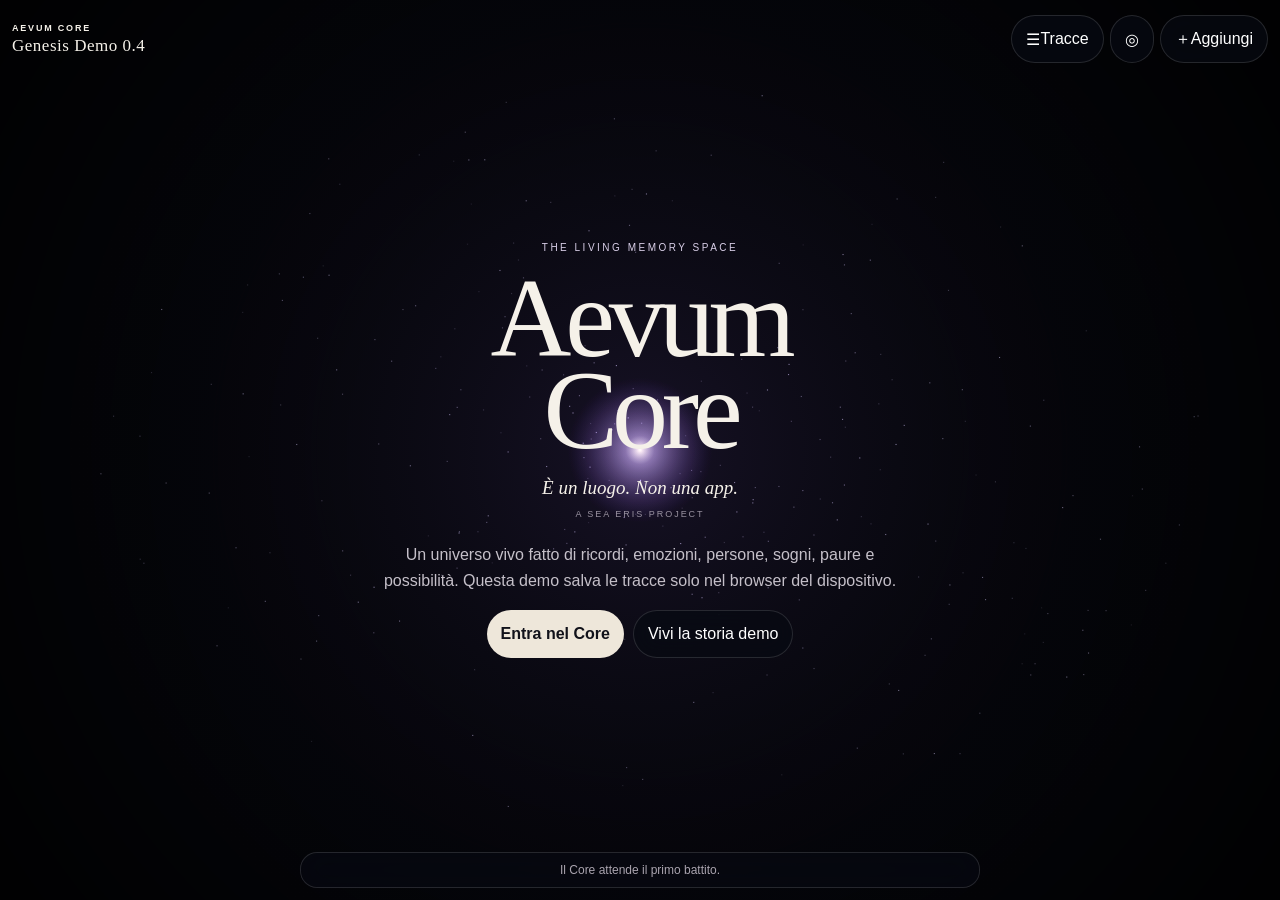
==== index.html @ e05c0231 "Publish Aevum Core Genesis 0.4 demo" ====
<!doctype html>
<html lang="it">
<head>
<meta charset="utf-8">
<meta name="viewport" content="width=device-width,initial-scale=1,viewport-fit=cover,user-scalable=no">
<meta name="theme-color" content="#05060b">
<meta name="apple-mobile-web-app-capable" content="yes">
<meta name="apple-mobile-web-app-status-bar-style" content="black-translucent">
<title>Aevum Core — Genesis Demo</title>
<style>
:root{--bg:#05060b;--panel:rgba(13,15,25,.94);--line:rgba(255,255,255,.13);--ink:#f5f1e9;--muted:#aaa4af;--ivory:#eee7da}*{box-sizing:border-box}html,body{margin:0;width:100%;height:100%;overflow:hidden;background:var(--bg);color:var(--ink);font-family:-apple-system,BlinkMacSystemFont,"Segoe UI",sans-serif}button,input,textarea,select{font:inherit}button{-webkit-tap-highlight-color:transparent;cursor:pointer}canvas{position:fixed;inset:0;width:100%;height:100%;touch-action:none}.shade{position:fixed;inset:0;pointer-events:none;background:radial-gradient(circle at 50% 50%,transparent 0 24%,rgba(0,0,0,.18) 58%,rgba(0,0,0,.8) 100%)}.top{position:fixed;z-index:8;left:0;right:0;top:0;padding:max(15px,env(safe-area-inset-top)) 12px 8px;display:flex;justify-content:space-between;align-items:center;gap:8px}.brand{font-size:9px;letter-spacing:.2em;text-transform:uppercase;font-weight:700}.brand b{display:block;margin-top:3px;font:17px Georgia,serif;letter-spacing:.03em;text-transform:none}.tools{display:flex;gap:6px}.pill{min-height:48px;border:1px solid var(--line);border-radius:999px;padding:0 14px;background:rgba(8,10,18,.72);color:#fff;display:inline-flex;align-items:center;justify-content:center;backdrop-filter:blur(14px)}.pill.primary{border:0;background:var(--ivory);color:#11121a;font-weight:750}.hero{position:fixed;inset:0;z-index:6;display:grid;place-items:center;transition:.55s}.hero.hide{opacity:0;visibility:hidden;transform:scale(1.04)}.hero>div{max-width:680px;padding:24px;text-align:center}.kicker{font-size:10px;letter-spacing:.25em;text-transform:uppercase;color:#d8cee7}h1{font:400 clamp(58px,15vw,112px)/.82 Georgia,serif;letter-spacing:-.055em;margin:20px 0}.motto{font:italic 19px Georgia,serif}.sea{margin:10px 0 23px;font-size:9px;letter-spacing:.22em;text-transform:uppercase;color:#9992a0}.hero p{max-width:520px;color:#c5c0c9;line-height:1.62}.row{display:flex;gap:9px;justify-content:center;flex-wrap:wrap}.hud{position:fixed;z-index:5;left:50%;bottom:max(12px,env(safe-area-inset-bottom));transform:translateX(-50%);width:min(680px,calc(100% - 22px));padding:10px 14px;border:1px solid var(--line);border-radius:17px;background:rgba(8,10,18,.67);backdrop-filter:blur(14px);color:var(--muted);font-size:12px;text-align:center}.panel{position:fixed;z-index:14;top:max(76px,calc(env(safe-area-inset-top) + 58px));bottom:max(70px,env(safe-area-inset-bottom));width:min(390px,calc(100% - 20px));padding:18px;border:1px solid var(--line);border-radius:24px;background:var(--panel);backdrop-filter:blur(20px);overflow:auto;transition:.3s}.left{left:10px;transform:translateX(calc(-100% - 22px))}.right{right:10px;transform:translateX(calc(100% + 22px))}.panel.open{transform:none}.head{display:flex;justify-content:space-between;align-items:flex-start;gap:10px}.head h2,.panel h2{font:400 31px Georgia,serif;margin:5px 0 15px}.close{border:0;background:none;color:#fff;font-size:28px;min-width:44px;min-height:44px}.filters{display:flex;gap:7px;overflow:auto;padding:3px 0 12px}.chip{white-space:nowrap;border:1px solid var(--line);border-radius:999px;background:#090b12;color:#bbb5c0;padding:9px 12px}.chip.on{background:var(--ivory);color:#11121a}.list{display:grid;gap:8px}.trace{width:100%;display:grid;grid-template-columns:12px 1fr auto;align-items:center;gap:10px;border:1px solid var(--line);border-radius:16px;padding:12px;background:rgba(5,7,13,.55);color:#fff;text-align:left}.trace i{width:10px;height:10px;border-radius:50%;box-shadow:0 0 14px currentColor}.trace strong{display:block}.trace small{color:#938d99}.empty{padding:20px;text-align:center;color:#918b96;border:1px dashed var(--line);border-radius:16px}.meta{display:grid;grid-template-columns:1fr 1fr;gap:8px}.meta div{border:1px solid var(--line);border-radius:14px;padding:12px}.meta small{display:block;color:#8f8994;margin-bottom:4px}.panel p{color:#bbb5c0;line-height:1.6}.stack{display:grid;gap:8px;margin-top:14px}.two{grid-template-columns:1fr 1fr}.danger{color:#ff9aaa;border-color:rgba(255,100,120,.4)}.modal{position:fixed;inset:0;z-index:22;display:grid;place-items:center;padding:12px;background:rgba(0,0,0,.68);backdrop-filter:blur(8px);opacity:0;visibility:hidden;transition:.2s}.modal.open{opacity:1;visibility:visible}.card{width:min(620px,100%);max-height:92svh;overflow:auto;padding:22px;border:1px solid var(--line);border-radius:25px;background:#11131c}.card h2{font:400 34px Georgia,serif;margin:5px 0 17px}.card label{display:block;color:#aaa4af;font-size:12px;margin:13px 0 6px}.card input,.card textarea,.card select{width:100%;border:1px solid var(--line);border-radius:14px;background:#090b12;color:#fff;padding:14px}.card textarea{min-height:110px;resize:vertical}.formgrid{display:grid;grid-template-columns:1fr 1fr;gap:10px}.notice{font-size:11px;color:#8f8994;line-height:1.5;margin-top:12px}.toast{position:fixed;z-index:30;left:50%;bottom:80px;transform:translate(-50%,20px);opacity:0;background:var(--ivory);color:#11121a;border-radius:999px;padding:10px 14px;font-size:12px;transition:.2s;white-space:nowrap}.toast.show{opacity:1;transform:translate(-50%,0)}@media(max-width:700px){.brand b{font-size:15px}.tools .word{display:none}.pill{padding:0 12px}.formgrid{grid-template-columns:1fr}.hero p{font-size:14px}.two{grid-template-columns:1fr 1fr}}
</style>
</head>
<body>
<canvas id="core"></canvas><div class="shade"></div>
<header class="top"><div class="brand">Aevum Core<b>Genesis Demo 0.4</b></div><div class="tools"><button class="pill" id="archiveBtn">☰ <span class="word">Tracce</span></button><button class="pill" id="centerBtn">◎</button><button class="pill" id="addBtn">＋ <span class="word">Aggiungi</span></button></div></header>
<section class="hero" id="hero"><div><div class="kicker">The Living Memory Space</div><h1>Aevum<br>Core</h1><div class="motto">È un luogo. Non una app.</div><div class="sea">A Sea Eris Project</div><p>Un universo vivo fatto di ricordi, emozioni, persone, sogni, paure e possibilità. Questa demo salva le tracce solo nel browser del dispositivo.</p><div class="row"><button class="pill primary" id="enterBtn">Entra nel Core</button><button class="pill" id="demoBtn">Vivi la storia demo</button></div></div></section>
<aside class="panel left" id="archive"><div class="head"><div><div class="kicker">Archivio vivo</div><h2>Le tue tracce</h2></div><button class="close" data-close="archive">×</button></div><div class="filters" id="filters"></div><div class="list" id="list"></div><div class="stack two"><button class="pill" id="exportBtn">Esporta</button><button class="pill" id="importBtn">Importa</button></div><input type="file" id="file" accept="application/json,.json" hidden></aside>
<aside class="panel right" id="detail"><div class="head"><div><div class="kicker" id="dType"></div><h2 id="dTitle"></h2></div><button class="close" data-close="detail">×</button></div><p id="dText"></p><div class="meta"><div><small>Emozione</small><b id="dEmotion"></b></div><div><small>Intensità</small><b id="dIntensity"></b></div><div><small>Significato</small><b id="dMeaning"></b></div><div><small>Data</small><b id="dDate"></b></div></div><div class="stack two"><button class="pill" id="focusBtn">Metti a fuoco</button><button class="pill" id="editBtn">Modifica</button></div><button class="pill danger" id="deleteBtn" style="width:100%;margin-top:8px">Elimina traccia</button></aside>
<div class="hud" id="status">Il Core attende il primo battito.</div>
<div class="modal" id="modal"><div class="card"><div class="kicker">Traccia nel Core</div><h2 id="formTitle">Aggiungi vita</h2><input type="hidden" id="editId"><label>Titolo</label><input id="title" placeholder="Es. La finale persa"><label>Racconto breve</label><textarea id="text" placeholder="Cosa è successo? Cosa ti ha lasciato?"></textarea><div class="formgrid"><div><label>Tipo</label><select id="type"><option>Ricordo</option><option>Sfida</option><option>Sogno</option><option>Paura</option><option>Persona</option><option>Obiettivo</option></select></div><div><label>Emozione</label><select id="emotion"><option>Gioia</option><option>Nostalgia</option><option>Paura</option><option>Rabbia</option><option>Tristezza</option><option>Speranza</option><option>Orgoglio</option><option>Serenità</option></select></div><div><label>Intensità</label><input id="intensity" type="range" min="1" max="10" value="7"></div><div><label>Significato</label><select id="meaning"><option>Mi ha formato</option><option>Mi ha ferito</option><option>Mi ha insegnato</option><option>Mi chiama ancora</option><option>Mi ha cambiato</option></select></div></div><div class="row" style="justify-content:flex-end;margin-top:18px"><button class="pill" id="cancelBtn">Annulla</button><button class="pill primary" id="saveBtn">Salva nel Core</button></div><div class="notice">Demo pubblica: non inserire informazioni sensibili. Le tracce restano comunque nel localStorage di questo browser.</div></div></div><div class="toast" id="toast"></div>
<script>
const $=id=>document.getElementById(id),canvas=$('core'),ctx=canvas.getContext('2d'),KEY='aevum-core-public-demo-04';
const colors={Ricordo:'#ffd36e',Sfida:'#ff8f70',Sogno:'#9b8cff',Paura:'#ff5d78',Persona:'#69c8ff',Obiettivo:'#63d6b3'};
let nodes=[],selected=null,filter='Tutte',W=0,H=0,dpr=1,t=0,zoom=1,targetZoom=1,panX=0,panY=0,targetX=0,targetY=0,drag=false,lx=0,ly=0,downX=0,downY=0,focus=null;
function load(){try{nodes=JSON.parse(localStorage.getItem(KEY)||'[]')}catch{nodes=[]}}function save(){localStorage.setItem(KEY,JSON.stringify(nodes))}load();
function resize(){dpr=Math.min(devicePixelRatio||1,2);W=innerWidth;H=innerHeight;canvas.width=W*dpr;canvas.height=H*dpr;ctx.setTransform(dpr,0,0,dpr,0,0)}addEventListener('resize',resize);resize();
const stars=Array.from({length:300},()=>({a:Math.random()*7,r:40+Math.random()*520,s:.001+Math.random()*.006,o:.12+Math.random()*.5}));
function pos(n){const a=n.a+t*(.014+n.intensity*.0013),r=n.r*(1+Math.sin(t*2.5+n.a)*.012);return{x:W/2+(Math.cos(a)*r+panX)*zoom,y:H/2+(Math.sin(a)*r*.67+panY)*zoom}}
function draw(){requestAnimationFrame(draw);t+=.016;zoom+=(targetZoom-zoom)*.08;panX+=(targetX-panX)*.08;panY+=(targetY-panY)*.08;ctx.clearRect(0,0,W,H);const pulse=Math.max(0,Math.sin(t*2.62))**18,g=ctx.createRadialGradient(W/2,H/2,0,W/2,H/2,Math.min(W,H)*.65);g.addColorStop(0,`rgba(105,72,160,${.15+pulse*.13})`);g.addColorStop(1,'rgba(0,0,0,0)');ctx.fillStyle=g;ctx.fillRect(0,0,W,H);ctx.save();ctx.globalCompositeOperation='lighter';for(const s of stars){s.a+=s.s;const x=W/2+(Math.cos(s.a)*s.r+panX)*zoom,y=H/2+(Math.sin(s.a)*s.r*.66+panY)*zoom;ctx.fillStyle=`rgba(210,198,245,${s.o})`;ctx.fillRect(x,y,1.1,1.1)}const center={x:W/2+panX*zoom,y:H/2+panY*zoom};const cg=ctx.createRadialGradient(center.x,center.y,0,center.x,center.y,68+pulse*18);cg.addColorStop(0,'rgba(255,248,230,.98)');cg.addColorStop(.2,'rgba(210,181,255,.57)');cg.addColorStop(1,'rgba(80,40,150,0)');ctx.fillStyle=cg;ctx.beginPath();ctx.arc(center.x,center.y,70+pulse*16,0,Math.PI*2);ctx.fill();const ps=nodes.map(pos);nodes.forEach((n,i)=>{const p=ps[i],c=colors[n.type]||'#fff';ctx.strokeStyle=c+'3a';ctx.lineWidth=.65+n.intensity/13;ctx.beginPath();ctx.moveTo(center.x,center.y);ctx.quadraticCurveTo((center.x+p.x)/2+Math.sin(t+i)*18,(center.y+p.y)/2+Math.cos(t+i)*18,p.x,p.y);ctx.stroke()});nodes.forEach((n,i)=>{const p=ps[i],c=colors[n.type]||'#fff',dim=focus&&focus!==n.id?.32:1,r=(5+n.intensity*.65)*dim,ng=ctx.createRadialGradient(p.x,p.y,0,p.x,p.y,r*4);ng.addColorStop(0,c+'ee');ng.addColorStop(.3,c+'66');ng.addColorStop(1,c+'00');ctx.fillStyle=ng;ctx.beginPath();ctx.arc(p.x,p.y,r*4,0,Math.PI*2);ctx.fill();ctx.fillStyle=c;ctx.beginPath();ctx.arc(p.x,p.y,r,0,Math.PI*2);ctx.fill();if(zoom>.82&&dim>.5){ctx.globalCompositeOperation='source-over';ctx.font='11px -apple-system,sans-serif';ctx.textAlign='center';ctx.fillStyle='rgba(245,241,233,.82)';ctx.fillText(n.title,p.x,p.y+r+17);ctx.globalCompositeOperation='lighter'}});ctx.restore()}draw();
function toast(msg){$('toast').textContent=msg;$('toast').classList.add('show');setTimeout(()=>$('toast').classList.remove('show'),1800)}
function closePanels(){document.querySelectorAll('.panel').forEach(p=>p.classList.remove('open'))}
function enter(){$('hero').classList.add('hide');$('status').textContent=nodes.length?`${nodes.length} tracce orbitano nel Core.`:'Il Core è vuoto. Aggiungi la prima traccia.'}
function openEditor(n=null){closePanels();$('editId').value=n?.id||'';$('formTitle').textContent=n?'Modifica traccia':'Aggiungi vita';$('title').value=n?.title||'';$('text').value=n?.text||'';$('type').value=n?.type||'Ricordo';$('emotion').value=n?.emotion||'Gioia';$('intensity').value=n?.intensity||7;$('meaning').value=n?.meaning||'Mi ha formato';$('modal').classList.add('open');setTimeout(()=>$('title').focus(),100)}
function closeEditor(){$('modal').classList.remove('open')}
function openDetail(n){selected=n;$('dType').textContent=n.type;$('dTitle').textContent=n.title;$('dText').textContent=n.text||'Nessuna descrizione.';$('dEmotion').textContent=n.emotion;$('dIntensity').textContent=n.intensity+'/10';$('dMeaning').textContent=n.meaning;$('dDate').textContent=new Date(n.date).toLocaleDateString('it-IT');$('detail').classList.add('open')}
function renderArchive(){const types=['Tutte','Ricordo','Sfida','Sogno','Paura','Persona','Obiettivo'];$('filters').innerHTML='';types.forEach(type=>{const b=document.createElement('button');b.className='chip'+(filter===type?' on':'');b.textContent=type;b.onclick=()=>{filter=type;renderArchive()};$('filters').appendChild(b)});$('list').innerHTML='';const filtered=filter==='Tutte'?nodes:nodes.filter(n=>n.type===filter);if(!filtered.length){$('list').innerHTML='<div class="empty">Nessuna traccia in questa categoria.</div>';return}[...filtered].reverse().forEach(n=>{const b=document.createElement('button');b.className='trace';b.innerHTML=`<i style="background:${colors[n.type]};color:${colors[n.type]}"></i><span><strong></strong><small></small></span><b>›</b>`;b.querySelector('strong').textContent=n.title;b.querySelector('small').textContent=`${n.type} · ${n.emotion} · ${n.intensity}/10`;b.onclick=()=>{openDetail(n);$('archive').classList.remove('open')};$('list').appendChild(b)})}
function demoData(){const now=Date.now();return[{id:now+1,title:'La prima vittoria',text:'Il momento in cui la fatica è diventata fiducia.',type:'Ricordo',emotion:'Orgoglio',intensity:8,meaning:'Mi ha formato',date:now-900000000,a:.4,r:150},{id:now+2,title:'Essere padre',text:'Una presenza capace di cambiare tutte le orbite.',type:'Persona',emotion:'Gioia',intensity:10,meaning:'Mi ha cambiato',date:now-500000000,a:2.5,r:210},{id:now+3,title:'Aevum Core',text:'Il desiderio di trasformare la memoria in un luogo vivo.',type:'Sogno',emotion:'Speranza',intensity:9,meaning:'Mi chiama ancora',date:now,a:5.2,r:270},{id:now+4,title:'La finale persa',text:'Una sconfitta diventata disciplina.',type:'Sfida',emotion:'Rabbia',intensity:7,meaning:'Mi ha insegnato',date:now-1500000000,a:3.7,r:310}]}
$('enterBtn').onclick=enter;$('demoBtn').onclick=()=>{if(nodes.length&&!confirm('Sostituire le tracce presenti con la storia demo?'))return;nodes=demoData();save();enter();renderArchive();toast('Storia demo generata')};$('addBtn').onclick=()=>openEditor();$('cancelBtn').onclick=closeEditor;
$('saveBtn').onclick=()=>{const title=$('title').value.trim(),text=$('text').value.trim();if(!title){toast('Inserisci un titolo');return}const editId=$('editId').value,data={title,text,type:$('type').value,emotion:$('emotion').value,intensity:Number($('intensity').value),meaning:$('meaning').value};if(editId){const n=nodes.find(x=>String(x.id)===editId);if(n)Object.assign(n,data)}else nodes.push({...data,id:Date.now(),date:Date.now(),a:Math.random()*Math.PI*2,r:120+Math.random()*240});save();closeEditor();enter();renderArchive();toast(editId?'Traccia aggiornata':'Nodo aggiunto al Core')};
$('archiveBtn').onclick=()=>{renderArchive();$('archive').classList.add('open')};document.querySelectorAll('[data-close]').forEach(b=>b.onclick=()=>$(b.dataset.close).classList.remove('open'));
$('centerBtn').onclick=()=>{targetZoom=1;targetX=targetY=0;focus=null;toast('Core ricentrato')};$('focusBtn').onclick=()=>{if(!selected)return;const p=pos(selected);targetZoom=1.7;targetX+=(W/2-p.x)/zoom;targetY+=(H/2-p.y)/zoom;focus=selected.id;$('detail').classList.remove('open')};$('editBtn').onclick=()=>selected&&openEditor(selected);$('deleteBtn').onclick=()=>{if(selected&&confirm(`Eliminare “${selected.title}”?`)){nodes=nodes.filter(n=>n.id!==selected.id);save();focus=null;$('detail').classList.remove('open');renderArchive();enter();toast('Traccia eliminata')}};
$('exportBtn').onclick=()=>{const blob=new Blob([JSON.stringify({app:'Aevum Core Demo',version:'0.4',nodes},null,2)],{type:'application/json'}),a=document.createElement('a');a.href=URL.createObjectURL(blob);a.download='aevum-core-tracce.json';a.click();setTimeout(()=>URL.revokeObjectURL(a.href),500)};$('importBtn').onclick=()=>$('file').click();$('file').onchange=async e=>{try{const data=JSON.parse(await e.target.files[0].text()),arr=Array.isArray(data)?data:data.nodes;if(!Array.isArray(arr))throw 0;nodes=arr.map((n,i)=>({...n,id:n.id||Date.now()+i,date:n.date||Date.now(),a:Number.isFinite(n.a)?n.a:Math.random()*6.28,r:Number.isFinite(n.r)?n.r:120+Math.random()*240}));save();renderArchive();enter();toast('Tracce importate')}catch{toast('File non valido')}e.target.value=''};
canvas.addEventListener('pointerdown',e=>{drag=true;lx=downX=e.clientX;ly=downY=e.clientY;try{canvas.setPointerCapture(e.pointerId)}catch{}});canvas.addEventListener('pointermove',e=>{if(!drag)return;targetX+=(e.clientX-lx)/zoom;targetY+=(e.clientY-ly)/zoom;lx=e.clientX;ly=e.clientY});canvas.addEventListener('pointerup',e=>{drag=false;if(Math.hypot(e.clientX-downX,e.clientY-downY)>12)return;const hit=nodes.map(n=>({n,p:pos(n)})).find(o=>Math.hypot(o.p.x-e.clientX,o.p.y-e.clientY)<30);if(hit)openDetail(hit.n)});canvas.addEventListener('pointercancel',()=>drag=false);canvas.addEventListener('wheel',e=>{e.preventDefault();targetZoom=Math.max(.5,Math.min(2.4,targetZoom*(e.deltaY>0?.9:1.1)))},{passive:false});
renderArchive();
</script>
</body></html>
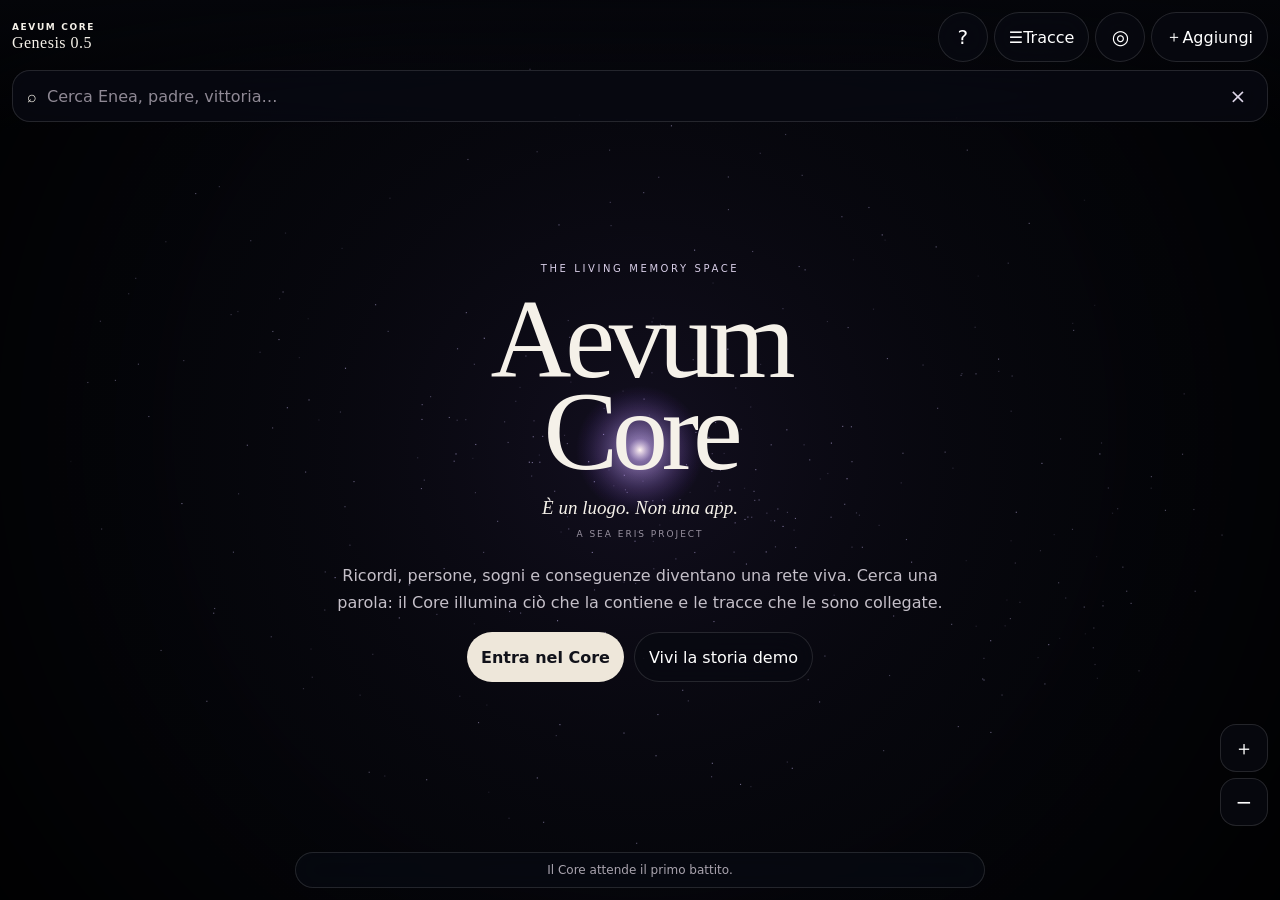
==== commit a95a97a3: "Release Genesis Demo 0.5: connections, search, dates and event sizes" ====
--- a/index.html
+++ b/index.html
@@ -2,46 +2,85 @@
 <html lang="it">
 <head>
 <meta charset="utf-8">
-<meta name="viewport" content="width=device-width,initial-scale=1,viewport-fit=cover,user-scalable=no">
+<meta name="viewport" content="width=device-width,initial-scale=1,viewport-fit=cover">
 <meta name="theme-color" content="#05060b">
 <meta name="apple-mobile-web-app-capable" content="yes">
 <meta name="apple-mobile-web-app-status-bar-style" content="black-translucent">
-<title>Aevum Core — Genesis Demo</title>
+<meta name="apple-mobile-web-app-title" content="Aevum Core">
+<link rel="manifest" href="./manifest.webmanifest">
+<link rel="icon" href="./assets/icon.svg" type="image/svg+xml">
+<title>Aevum Core — Genesis 0.5 Connections</title>
 <style>
-:root{--bg:#05060b;--panel:rgba(13,15,25,.94);--line:rgba(255,255,255,.13);--ink:#f5f1e9;--muted:#aaa4af;--ivory:#eee7da}*{box-sizing:border-box}html,body{margin:0;width:100%;height:100%;overflow:hidden;background:var(--bg);color:var(--ink);font-family:-apple-system,BlinkMacSystemFont,"Segoe UI",sans-serif}button,input,textarea,select{font:inherit}button{-webkit-tap-highlight-color:transparent;cursor:pointer}canvas{position:fixed;inset:0;width:100%;height:100%;touch-action:none}.shade{position:fixed;inset:0;pointer-events:none;background:radial-gradient(circle at 50% 50%,transparent 0 24%,rgba(0,0,0,.18) 58%,rgba(0,0,0,.8) 100%)}.top{position:fixed;z-index:8;left:0;right:0;top:0;padding:max(15px,env(safe-area-inset-top)) 12px 8px;display:flex;justify-content:space-between;align-items:center;gap:8px}.brand{font-size:9px;letter-spacing:.2em;text-transform:uppercase;font-weight:700}.brand b{display:block;margin-top:3px;font:17px Georgia,serif;letter-spacing:.03em;text-transform:none}.tools{display:flex;gap:6px}.pill{min-height:48px;border:1px solid var(--line);border-radius:999px;padding:0 14px;background:rgba(8,10,18,.72);color:#fff;display:inline-flex;align-items:center;justify-content:center;backdrop-filter:blur(14px)}.pill.primary{border:0;background:var(--ivory);color:#11121a;font-weight:750}.hero{position:fixed;inset:0;z-index:6;display:grid;place-items:center;transition:.55s}.hero.hide{opacity:0;visibility:hidden;transform:scale(1.04)}.hero>div{max-width:680px;padding:24px;text-align:center}.kicker{font-size:10px;letter-spacing:.25em;text-transform:uppercase;color:#d8cee7}h1{font:400 clamp(58px,15vw,112px)/.82 Georgia,serif;letter-spacing:-.055em;margin:20px 0}.motto{font:italic 19px Georgia,serif}.sea{margin:10px 0 23px;font-size:9px;letter-spacing:.22em;text-transform:uppercase;color:#9992a0}.hero p{max-width:520px;color:#c5c0c9;line-height:1.62}.row{display:flex;gap:9px;justify-content:center;flex-wrap:wrap}.hud{position:fixed;z-index:5;left:50%;bottom:max(12px,env(safe-area-inset-bottom));transform:translateX(-50%);width:min(680px,calc(100% - 22px));padding:10px 14px;border:1px solid var(--line);border-radius:17px;background:rgba(8,10,18,.67);backdrop-filter:blur(14px);color:var(--muted);font-size:12px;text-align:center}.panel{position:fixed;z-index:14;top:max(76px,calc(env(safe-area-inset-top) + 58px));bottom:max(70px,env(safe-area-inset-bottom));width:min(390px,calc(100% - 20px));padding:18px;border:1px solid var(--line);border-radius:24px;background:var(--panel);backdrop-filter:blur(20px);overflow:auto;transition:.3s}.left{left:10px;transform:translateX(calc(-100% - 22px))}.right{right:10px;transform:translateX(calc(100% + 22px))}.panel.open{transform:none}.head{display:flex;justify-content:space-between;align-items:flex-start;gap:10px}.head h2,.panel h2{font:400 31px Georgia,serif;margin:5px 0 15px}.close{border:0;background:none;color:#fff;font-size:28px;min-width:44px;min-height:44px}.filters{display:flex;gap:7px;overflow:auto;padding:3px 0 12px}.chip{white-space:nowrap;border:1px solid var(--line);border-radius:999px;background:#090b12;color:#bbb5c0;padding:9px 12px}.chip.on{background:var(--ivory);color:#11121a}.list{display:grid;gap:8px}.trace{width:100%;display:grid;grid-template-columns:12px 1fr auto;align-items:center;gap:10px;border:1px solid var(--line);border-radius:16px;padding:12px;background:rgba(5,7,13,.55);color:#fff;text-align:left}.trace i{width:10px;height:10px;border-radius:50%;box-shadow:0 0 14px currentColor}.trace strong{display:block}.trace small{color:#938d99}.empty{padding:20px;text-align:center;color:#918b96;border:1px dashed var(--line);border-radius:16px}.meta{display:grid;grid-template-columns:1fr 1fr;gap:8px}.meta div{border:1px solid var(--line);border-radius:14px;padding:12px}.meta small{display:block;color:#8f8994;margin-bottom:4px}.panel p{color:#bbb5c0;line-height:1.6}.stack{display:grid;gap:8px;margin-top:14px}.two{grid-template-columns:1fr 1fr}.danger{color:#ff9aaa;border-color:rgba(255,100,120,.4)}.modal{position:fixed;inset:0;z-index:22;display:grid;place-items:center;padding:12px;background:rgba(0,0,0,.68);backdrop-filter:blur(8px);opacity:0;visibility:hidden;transition:.2s}.modal.open{opacity:1;visibility:visible}.card{width:min(620px,100%);max-height:92svh;overflow:auto;padding:22px;border:1px solid var(--line);border-radius:25px;background:#11131c}.card h2{font:400 34px Georgia,serif;margin:5px 0 17px}.card label{display:block;color:#aaa4af;font-size:12px;margin:13px 0 6px}.card input,.card textarea,.card select{width:100%;border:1px solid var(--line);border-radius:14px;background:#090b12;color:#fff;padding:14px}.card textarea{min-height:110px;resize:vertical}.formgrid{display:grid;grid-template-columns:1fr 1fr;gap:10px}.notice{font-size:11px;color:#8f8994;line-height:1.5;margin-top:12px}.toast{position:fixed;z-index:30;left:50%;bottom:80px;transform:translate(-50%,20px);opacity:0;background:var(--ivory);color:#11121a;border-radius:999px;padding:10px 14px;font-size:12px;transition:.2s;white-space:nowrap}.toast.show{opacity:1;transform:translate(-50%,0)}@media(max-width:700px){.brand b{font-size:15px}.tools .word{display:none}.pill{padding:0 12px}.formgrid{grid-template-columns:1fr}.hero p{font-size:14px}.two{grid-template-columns:1fr 1fr}}
+:root{--bg:#05060b;--panel:rgba(12,14,24,.92);--panel2:#11131c;--line:rgba(255,255,255,.12);--ink:#f5f1e9;--muted:#aaa4af;--ivory:#eee7da;--danger:#ff8fa3}
+*{box-sizing:border-box}html,body{margin:0;width:100%;height:100%;overflow:hidden;background:var(--bg);color:var(--ink);font-family:Inter,system-ui,-apple-system,Segoe UI,sans-serif}button,input,textarea,select{font:inherit}button,a{-webkit-tap-highlight-color:transparent}button{cursor:pointer}canvas{position:fixed;inset:0;width:100%;height:100%;touch-action:none}.shade{position:fixed;inset:0;pointer-events:none;background:radial-gradient(circle at 50% 48%,transparent 0 24%,rgba(0,0,0,.12) 58%,rgba(0,0,0,.82) 100%)}
+.top{position:fixed;z-index:8;left:0;right:0;top:0;padding:max(12px,env(safe-area-inset-top)) 12px 8px;display:grid;gap:8px;background:linear-gradient(180deg,rgba(5,6,11,.82),rgba(5,6,11,0));pointer-events:none}.topline,.searchline{display:flex;align-items:center;gap:8px;pointer-events:auto}.topline{justify-content:space-between}.brand{font-size:9px;letter-spacing:.18em;text-transform:uppercase;font-weight:700;white-space:nowrap}.brand b{display:block;font:16px Georgia,serif;letter-spacing:.03em;text-transform:none;margin-top:2px}.tools{display:flex;gap:6px}.pill{min-height:50px;border:1px solid var(--line);border-radius:999px;padding:0 14px;background:rgba(8,10,18,.76);color:white;backdrop-filter:blur(14px);display:inline-flex;align-items:center;justify-content:center;text-decoration:none}.pill.primary{border:0;background:var(--ivory);color:#11121a;font-weight:750}.pill.icon{width:50px;padding:0;font-size:20px}.pill.small{min-height:44px;padding:0 12px}.searchbox{flex:1;min-width:0;display:flex;align-items:center;gap:8px;border:1px solid var(--line);border-radius:18px;background:rgba(8,10,18,.78);backdrop-filter:blur(14px);padding:0 8px 0 14px}.searchbox input{width:100%;height:50px;border:0;outline:0;background:transparent;color:white;font-size:16px}.searchbox input::placeholder{color:#8f8995}.searchbox button{border:0;background:transparent;color:#ddd6e8;min-width:42px;min-height:42px;border-radius:50%;font-size:20px}
+.searchhint{position:fixed;z-index:6;top:calc(max(12px,env(safe-area-inset-top)) + 116px);left:50%;transform:translateX(-50%);max-width:calc(100% - 24px);padding:8px 12px;border:1px solid rgba(191,166,255,.22);border-radius:999px;background:rgba(20,15,35,.75);color:#d9cee9;font-size:11px;text-align:center;opacity:0;visibility:hidden;transition:.2s;pointer-events:none}.searchhint.show{opacity:1;visibility:visible}.hero{position:fixed;inset:0;z-index:5;display:grid;place-items:center;transition:.6s}.hero.hide{opacity:0;visibility:hidden;transform:scale(1.04)}.hero>div{text-align:center;padding:150px 24px 105px;max-width:700px}.kicker{font-size:10px;letter-spacing:.26em;text-transform:uppercase;color:#d8cee7}h1{font:400 clamp(58px,13vw,112px)/.82 Georgia,serif;letter-spacing:-.055em;margin:20px 0}.motto{font:italic 19px Georgia,serif}.sea{font-size:9px;letter-spacing:.22em;text-transform:uppercase;color:#9992a0;margin:10px 0 24px}.hero p{color:#c5c0c9;line-height:1.65}.row{display:flex;gap:10px;justify-content:center;flex-wrap:wrap}.hud{position:fixed;z-index:5;left:50%;bottom:max(12px,env(safe-area-inset-bottom));transform:translateX(-50%);width:min(690px,calc(100% - 24px));padding:10px 14px;border:1px solid var(--line);border-radius:18px;background:rgba(8,10,18,.72);backdrop-filter:blur(14px);color:var(--muted);font-size:12px;text-align:center}.zoomtools{position:fixed;z-index:6;right:12px;bottom:calc(max(12px,env(safe-area-inset-bottom)) + 62px);display:grid;gap:6px}.zoomtools button{width:48px;height:48px;border:1px solid var(--line);border-radius:16px;background:rgba(8,10,18,.76);color:white;font-size:20px;backdrop-filter:blur(14px)}
+.panel{position:fixed;z-index:12;top:calc(max(12px,env(safe-area-inset-top)) + 118px);bottom:max(72px,env(safe-area-inset-bottom));width:min(410px,calc(100% - 20px));padding:18px;background:var(--panel);border:1px solid var(--line);border-radius:24px;backdrop-filter:blur(20px);overflow:auto;overscroll-behavior:contain;transition:.3s}.left{left:10px;transform:translateX(calc(-100% - 20px))}.right{right:10px;transform:translateX(calc(100% + 20px))}.panel.open{transform:none}.head{display:flex;justify-content:space-between;gap:10px;align-items:flex-start}.head h2,.panel h2{font:400 31px Georgia,serif;margin:5px 0 15px}.close{border:0;background:none;color:white;font-size:30px;min-width:48px;min-height:48px;border-radius:50%}.filters{display:flex;gap:7px;overflow:auto;padding:4px 0 12px;scrollbar-width:none}.filters::-webkit-scrollbar{display:none}.chip{white-space:nowrap;border:1px solid var(--line);border-radius:999px;background:#090b12;color:#bbb5c0;padding:10px 12px;min-height:44px}.chip.on{background:var(--ivory);color:#11121a}.sortrow{display:grid;grid-template-columns:1fr auto;gap:8px;margin:0 0 12px}.sortrow select{min-height:46px;border:1px solid var(--line);border-radius:14px;background:#090b12;color:white;padding:0 12px}.list{display:grid;gap:8px}.trace{display:grid;grid-template-columns:14px 1fr auto;align-items:center;gap:10px;border:1px solid var(--line);border-radius:16px;padding:12px;background:rgba(5,7,13,.55);color:white;text-align:left;min-height:68px}.trace i{width:11px;height:11px;border-radius:50%;box-shadow:0 0 14px currentColor}.trace strong{display:block}.trace small{display:block;color:#938d99;margin-top:3px}.sizebadge{display:inline-flex;align-items:center;min-height:28px;padding:0 8px;border-radius:999px;border:1px solid var(--line);font-size:10px;color:#c7c0cc}.empty{padding:20px;text-align:center;color:#918b96;border:1px dashed var(--line);border-radius:16px}
+.meta{display:grid;grid-template-columns:1fr 1fr;gap:8px}.meta div{border:1px solid var(--line);border-radius:14px;padding:12px}.meta small{display:block;color:#8f8994;margin-bottom:4px}.panel p{color:#bbb5c0;line-height:1.6}.tags{display:flex;gap:6px;flex-wrap:wrap;margin:12px 0}.tag{border:1px solid rgba(191,166,255,.25);background:rgba(191,166,255,.08);color:#d7c8ff;border-radius:999px;padding:6px 9px;font-size:11px}.stack{display:grid;gap:8px;margin-top:14px}.two{grid-template-columns:1fr 1fr}.danger{color:var(--danger);border-color:rgba(255,100,120,.35)}.sectiontitle{font:400 22px Georgia,serif;margin:24px 0 10px}.connections{display:grid;gap:8px}.connection{display:grid;grid-template-columns:1fr auto;align-items:center;gap:8px;border:1px solid var(--line);border-radius:14px;padding:10px 12px;background:rgba(5,7,13,.45)}.connection small{display:block;color:#918b96;margin-top:2px}.connection button{width:44px;height:44px;border:1px solid var(--line);border-radius:14px;background:#090b12;color:#ff9aaa}.relationform{display:grid;gap:8px;border:1px solid var(--line);border-radius:16px;padding:12px;background:rgba(5,7,13,.4)}.relationform select,.relationform input{width:100%;min-height:48px;border:1px solid var(--line);border-radius:14px;background:#090b12;color:white;padding:0 12px}
+.modal{position:fixed;inset:0;z-index:20;display:grid;place-items:center;padding:14px;background:rgba(0,0,0,.66);backdrop-filter:blur(8px);opacity:0;visibility:hidden;transition:.2s}.modal.open{opacity:1;visibility:visible}.card{width:min(650px,100%);max-height:92svh;overflow:auto;overscroll-behavior:contain;background:var(--panel2);border:1px solid var(--line);border-radius:25px;padding:22px}.card h2{font:400 34px Georgia,serif;margin:5px 0 17px}.card label{display:block;color:#aaa4af;font-size:12px;margin:13px 0 6px}.card input,.card textarea,.card select{width:100%;border:1px solid var(--line);border-radius:14px;background:#090b12;color:white;padding:13px;min-height:50px}.card textarea{min-height:105px;resize:vertical}.formgrid{display:grid;grid-template-columns:1fr 1fr;gap:10px}.help{color:#8f8994;font-size:11px;line-height:1.45;margin-top:6px}.toast{position:fixed;z-index:30;left:50%;bottom:82px;transform:translate(-50%,20px);opacity:0;background:var(--ivory);color:#11121a;border-radius:999px;padding:11px 14px;font-size:12px;transition:.2s;pointer-events:none}.toast.show{opacity:1;transform:translate(-50%,0)}
+@media(max-width:700px){.brand b{font-size:14px}.tools .word{display:none}.tools{gap:4px}.pill{padding:0 12px}.formgrid{grid-template-columns:1fr}.hero p{font-size:14px}.two{grid-template-columns:1fr 1fr}.top{padding-left:10px;padding-right:10px}.searchhint{top:calc(max(12px,env(safe-area-inset-top)) + 114px)}}@media(max-width:390px){.brand{max-width:94px;overflow:hidden}.brand b{font-size:13px}.pill.icon{width:46px;min-height:46px}.tools .pill{min-height:46px}.searchbox input{height:48px}}
 </style>
 </head>
 <body>
-<canvas id="core"></canvas><div class="shade"></div>
-<header class="top"><div class="brand">Aevum Core<b>Genesis Demo 0.4</b></div><div class="tools"><button class="pill" id="archiveBtn">☰ <span class="word">Tracce</span></button><button class="pill" id="centerBtn">◎</button><button class="pill" id="addBtn">＋ <span class="word">Aggiungi</span></button></div></header>
-<section class="hero" id="hero"><div><div class="kicker">The Living Memory Space</div><h1>Aevum<br>Core</h1><div class="motto">È un luogo. Non una app.</div><div class="sea">A Sea Eris Project</div><p>Un universo vivo fatto di ricordi, emozioni, persone, sogni, paure e possibilità. Questa demo salva le tracce solo nel browser del dispositivo.</p><div class="row"><button class="pill primary" id="enterBtn">Entra nel Core</button><button class="pill" id="demoBtn">Vivi la storia demo</button></div></div></section>
-<aside class="panel left" id="archive"><div class="head"><div><div class="kicker">Archivio vivo</div><h2>Le tue tracce</h2></div><button class="close" data-close="archive">×</button></div><div class="filters" id="filters"></div><div class="list" id="list"></div><div class="stack two"><button class="pill" id="exportBtn">Esporta</button><button class="pill" id="importBtn">Importa</button></div><input type="file" id="file" accept="application/json,.json" hidden></aside>
-<aside class="panel right" id="detail"><div class="head"><div><div class="kicker" id="dType"></div><h2 id="dTitle"></h2></div><button class="close" data-close="detail">×</button></div><p id="dText"></p><div class="meta"><div><small>Emozione</small><b id="dEmotion"></b></div><div><small>Intensità</small><b id="dIntensity"></b></div><div><small>Significato</small><b id="dMeaning"></b></div><div><small>Data</small><b id="dDate"></b></div></div><div class="stack two"><button class="pill" id="focusBtn">Metti a fuoco</button><button class="pill" id="editBtn">Modifica</button></div><button class="pill danger" id="deleteBtn" style="width:100%;margin-top:8px">Elimina traccia</button></aside>
-<div class="hud" id="status">Il Core attende il primo battito.</div>
-<div class="modal" id="modal"><div class="card"><div class="kicker">Traccia nel Core</div><h2 id="formTitle">Aggiungi vita</h2><input type="hidden" id="editId"><label>Titolo</label><input id="title" placeholder="Es. La finale persa"><label>Racconto breve</label><textarea id="text" placeholder="Cosa è successo? Cosa ti ha lasciato?"></textarea><div class="formgrid"><div><label>Tipo</label><select id="type"><option>Ricordo</option><option>Sfida</option><option>Sogno</option><option>Paura</option><option>Persona</option><option>Obiettivo</option></select></div><div><label>Emozione</label><select id="emotion"><option>Gioia</option><option>Nostalgia</option><option>Paura</option><option>Rabbia</option><option>Tristezza</option><option>Speranza</option><option>Orgoglio</option><option>Serenità</option></select></div><div><label>Intensità</label><input id="intensity" type="range" min="1" max="10" value="7"></div><div><label>Significato</label><select id="meaning"><option>Mi ha formato</option><option>Mi ha ferito</option><option>Mi ha insegnato</option><option>Mi chiama ancora</option><option>Mi ha cambiato</option></select></div></div><div class="row" style="justify-content:flex-end;margin-top:18px"><button class="pill" id="cancelBtn">Annulla</button><button class="pill primary" id="saveBtn">Salva nel Core</button></div><div class="notice">Demo pubblica: non inserire informazioni sensibili. Le tracce restano comunque nel localStorage di questo browser.</div></div></div><div class="toast" id="toast"></div>
+<canvas id="c" aria-label="Universo emotivo interattivo"></canvas><div class="shade"></div>
+<header class="top"><div class="topline"><div class="brand">Aevum Core<b>Genesis 0.5</b></div><div class="tools"><a class="pill icon" href="./guide.html" aria-label="Guida">?</a><button class="pill" id="archiveBtn">☰ <span class="word">Tracce</span></button><button class="pill icon" id="centerBtn" aria-label="Ricentra">◎</button><button class="pill" id="addBtn">＋ <span class="word">Aggiungi</span></button></div></div><div class="searchline"><div class="searchbox"><span aria-hidden="true">⌕</span><input id="searchInput" type="search" inputmode="search" autocomplete="off" placeholder="Cerca Enea, padre, vittoria…"><button id="clearSearch" aria-label="Cancella ricerca">×</button></div></div></header>
+<div class="searchhint" id="searchHint"></div>
+<section class="hero" id="hero"><div><div class="kicker">The Living Memory Space</div><h1>Aevum<br>Core</h1><div class="motto">È un luogo. Non una app.</div><div class="sea">A Sea Eris Project</div><p>Ricordi, persone, sogni e conseguenze diventano una rete viva. Cerca una parola: il Core illumina ciò che la contiene e le tracce che le sono collegate.</p><div class="row"><button class="pill primary" id="enterBtn">Entra nel Core</button><button class="pill" id="demoBtn">Vivi la storia demo</button></div></div></section>
+<aside class="panel left" id="archive"><div class="head"><div><div class="kicker">Archivio vivo</div><h2>Le tue tracce</h2></div><button class="close" data-close="archive" aria-label="Chiudi">×</button></div><div class="filters" id="filters"></div><div class="sortrow"><select id="sortSelect" aria-label="Ordina le tracce"><option value="date-desc">Più recenti</option><option value="date-asc">Più antiche</option><option value="size-desc">Eventi più grandi</option><option value="title">Titolo A–Z</option></select><button class="pill small" id="archiveAdd">＋</button></div><div class="list" id="list"></div><div class="stack two"><button class="pill" id="exportBtn">Esporta</button><button class="pill" id="importBtn">Importa</button></div><input type="file" id="file" accept="application/json,.json" hidden></aside>
+<aside class="panel right" id="detail"><div class="head"><div><div class="kicker" id="dType"></div><h2 id="dTitle"></h2></div><button class="close" data-close="detail" aria-label="Chiudi">×</button></div><p id="dText"></p><div class="tags" id="dTags"></div><div class="meta"><div><small>Data</small><b id="dDate"></b></div><div><small>Dimensione</small><b id="dSize"></b></div><div><small>Emozione</small><b id="dEmotion"></b></div><div><small>Intensità</small><b id="dIntensity"></b></div><div><small>Significato</small><b id="dMeaning"></b></div><div><small>Connessioni</small><b id="dConnections"></b></div></div><div class="stack two"><button class="pill" id="focusBtn">Metti a fuoco</button><button class="pill" id="editBtn">Modifica</button></div><h3 class="sectiontitle">Connessioni</h3><div class="connections" id="connections"></div><div class="relationform"><select id="relationTarget" aria-label="Traccia da collegare"></select><select id="relationType" aria-label="Tipo di relazione"><option>È collegato a</option><option>È causa di</option><option>È conseguenza di</option><option>Padre / figlio</option><option>Persona coinvolta</option><option>Mi ha fatto crescere</option><option>Contrasta con</option><option>Ricordo di</option><option>Obiettivo nato da</option></select><button class="pill primary" id="addRelationBtn">Crea connessione</button></div><button class="pill danger" id="deleteBtn" style="width:100%;margin-top:12px">Elimina traccia</button></aside>
+<div class="hud" id="status">Il Core attende il primo battito.</div><div class="zoomtools" aria-label="Controlli della rete"><button id="zoomIn" aria-label="Ingrandisci">＋</button><button id="zoomOut" aria-label="Riduci">−</button></div>
+<div class="modal" id="modal"><div class="card"><div class="kicker">Traccia nel Core</div><h2 id="formTitle">Aggiungi vita</h2><input type="hidden" id="editId"><label for="title">Titolo</label><input id="title" placeholder="Es. La nascita di Enea"><label for="text">Racconto breve</label><textarea id="text" placeholder="Cosa è successo? Chi era presente? Cosa ti ha lasciato?"></textarea><div class="formgrid"><div><label for="date">Data dell’evento</label><input id="date" type="date"></div><div><label for="eventSize">Dimensione dell’evento</label><select id="eventSize"><option>Piccolo</option><option selected>Medio</option><option>Grande</option></select></div><div><label for="type">Tipo</label><select id="type"><option>Ricordo</option><option>Sfida</option><option>Sogno</option><option>Paura</option><option>Persona</option><option>Obiettivo</option><option>Routine</option></select></div><div><label for="emotion">Emozione</label><select id="emotion"><option>Gioia</option><option>Nostalgia</option><option>Paura</option><option>Rabbia</option><option>Tristezza</option><option>Speranza</option><option>Orgoglio</option><option>Serenità</option><option>Amore</option></select></div><div><label for="intensity">Intensità emotiva</label><input id="intensity" type="range" min="1" max="10" value="7"></div><div><label for="meaning">Significato</label><select id="meaning"><option>Mi ha formato</option><option>Mi ha ferito</option><option>Mi ha insegnato</option><option>Mi chiama ancora</option><option>Mi ha cambiato</option><option>Fa parte di me</option></select></div></div><label for="tags">Parole e legami</label><input id="tags" placeholder="Enea, padre, figlio, famiglia"><div class="help">Le parole aiutano la ricerca. Una ricerca illumina anche le tracce collegate fino a due passaggi di distanza.</div><div class="row" style="justify-content:flex-end;margin-top:18px"><button class="pill" id="cancelBtn">Annulla</button><button class="pill primary" id="saveBtn">Salva nel Core</button></div></div></div><div class="toast" id="toast"></div>
 <script>
-const $=id=>document.getElementById(id),canvas=$('core'),ctx=canvas.getContext('2d'),KEY='aevum-core-public-demo-04';
-const colors={Ricordo:'#ffd36e',Sfida:'#ff8f70',Sogno:'#9b8cff',Paura:'#ff5d78',Persona:'#69c8ff',Obiettivo:'#63d6b3'};
-let nodes=[],selected=null,filter='Tutte',W=0,H=0,dpr=1,t=0,zoom=1,targetZoom=1,panX=0,panY=0,targetX=0,targetY=0,drag=false,lx=0,ly=0,downX=0,downY=0,focus=null;
-function load(){try{nodes=JSON.parse(localStorage.getItem(KEY)||'[]')}catch{nodes=[]}}function save(){localStorage.setItem(KEY,JSON.stringify(nodes))}load();
-function resize(){dpr=Math.min(devicePixelRatio||1,2);W=innerWidth;H=innerHeight;canvas.width=W*dpr;canvas.height=H*dpr;ctx.setTransform(dpr,0,0,dpr,0,0)}addEventListener('resize',resize);resize();
-const stars=Array.from({length:300},()=>({a:Math.random()*7,r:40+Math.random()*520,s:.001+Math.random()*.006,o:.12+Math.random()*.5}));
-function pos(n){const a=n.a+t*(.014+n.intensity*.0013),r=n.r*(1+Math.sin(t*2.5+n.a)*.012);return{x:W/2+(Math.cos(a)*r+panX)*zoom,y:H/2+(Math.sin(a)*r*.67+panY)*zoom}}
-function draw(){requestAnimationFrame(draw);t+=.016;zoom+=(targetZoom-zoom)*.08;panX+=(targetX-panX)*.08;panY+=(targetY-panY)*.08;ctx.clearRect(0,0,W,H);const pulse=Math.max(0,Math.sin(t*2.62))**18,g=ctx.createRadialGradient(W/2,H/2,0,W/2,H/2,Math.min(W,H)*.65);g.addColorStop(0,`rgba(105,72,160,${.15+pulse*.13})`);g.addColorStop(1,'rgba(0,0,0,0)');ctx.fillStyle=g;ctx.fillRect(0,0,W,H);ctx.save();ctx.globalCompositeOperation='lighter';for(const s of stars){s.a+=s.s;const x=W/2+(Math.cos(s.a)*s.r+panX)*zoom,y=H/2+(Math.sin(s.a)*s.r*.66+panY)*zoom;ctx.fillStyle=`rgba(210,198,245,${s.o})`;ctx.fillRect(x,y,1.1,1.1)}const center={x:W/2+panX*zoom,y:H/2+panY*zoom};const cg=ctx.createRadialGradient(center.x,center.y,0,center.x,center.y,68+pulse*18);cg.addColorStop(0,'rgba(255,248,230,.98)');cg.addColorStop(.2,'rgba(210,181,255,.57)');cg.addColorStop(1,'rgba(80,40,150,0)');ctx.fillStyle=cg;ctx.beginPath();ctx.arc(center.x,center.y,70+pulse*16,0,Math.PI*2);ctx.fill();const ps=nodes.map(pos);nodes.forEach((n,i)=>{const p=ps[i],c=colors[n.type]||'#fff';ctx.strokeStyle=c+'3a';ctx.lineWidth=.65+n.intensity/13;ctx.beginPath();ctx.moveTo(center.x,center.y);ctx.quadraticCurveTo((center.x+p.x)/2+Math.sin(t+i)*18,(center.y+p.y)/2+Math.cos(t+i)*18,p.x,p.y);ctx.stroke()});nodes.forEach((n,i)=>{const p=ps[i],c=colors[n.type]||'#fff',dim=focus&&focus!==n.id?.32:1,r=(5+n.intensity*.65)*dim,ng=ctx.createRadialGradient(p.x,p.y,0,p.x,p.y,r*4);ng.addColorStop(0,c+'ee');ng.addColorStop(.3,c+'66');ng.addColorStop(1,c+'00');ctx.fillStyle=ng;ctx.beginPath();ctx.arc(p.x,p.y,r*4,0,Math.PI*2);ctx.fill();ctx.fillStyle=c;ctx.beginPath();ctx.arc(p.x,p.y,r,0,Math.PI*2);ctx.fill();if(zoom>.82&&dim>.5){ctx.globalCompositeOperation='source-over';ctx.font='11px -apple-system,sans-serif';ctx.textAlign='center';ctx.fillStyle='rgba(245,241,233,.82)';ctx.fillText(n.title,p.x,p.y+r+17);ctx.globalCompositeOperation='lighter'}});ctx.restore()}draw();
-function toast(msg){$('toast').textContent=msg;$('toast').classList.add('show');setTimeout(()=>$('toast').classList.remove('show'),1800)}
-function closePanels(){document.querySelectorAll('.panel').forEach(p=>p.classList.remove('open'))}
-function enter(){$('hero').classList.add('hide');$('status').textContent=nodes.length?`${nodes.length} tracce orbitano nel Core.`:'Il Core è vuoto. Aggiungi la prima traccia.'}
-function openEditor(n=null){closePanels();$('editId').value=n?.id||'';$('formTitle').textContent=n?'Modifica traccia':'Aggiungi vita';$('title').value=n?.title||'';$('text').value=n?.text||'';$('type').value=n?.type||'Ricordo';$('emotion').value=n?.emotion||'Gioia';$('intensity').value=n?.intensity||7;$('meaning').value=n?.meaning||'Mi ha formato';$('modal').classList.add('open');setTimeout(()=>$('title').focus(),100)}
-function closeEditor(){$('modal').classList.remove('open')}
-function openDetail(n){selected=n;$('dType').textContent=n.type;$('dTitle').textContent=n.title;$('dText').textContent=n.text||'Nessuna descrizione.';$('dEmotion').textContent=n.emotion;$('dIntensity').textContent=n.intensity+'/10';$('dMeaning').textContent=n.meaning;$('dDate').textContent=new Date(n.date).toLocaleDateString('it-IT');$('detail').classList.add('open')}
-function renderArchive(){const types=['Tutte','Ricordo','Sfida','Sogno','Paura','Persona','Obiettivo'];$('filters').innerHTML='';types.forEach(type=>{const b=document.createElement('button');b.className='chip'+(filter===type?' on':'');b.textContent=type;b.onclick=()=>{filter=type;renderArchive()};$('filters').appendChild(b)});$('list').innerHTML='';const filtered=filter==='Tutte'?nodes:nodes.filter(n=>n.type===filter);if(!filtered.length){$('list').innerHTML='<div class="empty">Nessuna traccia in questa categoria.</div>';return}[...filtered].reverse().forEach(n=>{const b=document.createElement('button');b.className='trace';b.innerHTML=`<i style="background:${colors[n.type]};color:${colors[n.type]}"></i><span><strong></strong><small></small></span><b>›</b>`;b.querySelector('strong').textContent=n.title;b.querySelector('small').textContent=`${n.type} · ${n.emotion} · ${n.intensity}/10`;b.onclick=()=>{openDetail(n);$('archive').classList.remove('open')};$('list').appendChild(b)})}
-function demoData(){const now=Date.now();return[{id:now+1,title:'La prima vittoria',text:'Il momento in cui la fatica è diventata fiducia.',type:'Ricordo',emotion:'Orgoglio',intensity:8,meaning:'Mi ha formato',date:now-900000000,a:.4,r:150},{id:now+2,title:'Essere padre',text:'Una presenza capace di cambiare tutte le orbite.',type:'Persona',emotion:'Gioia',intensity:10,meaning:'Mi ha cambiato',date:now-500000000,a:2.5,r:210},{id:now+3,title:'Aevum Core',text:'Il desiderio di trasformare la memoria in un luogo vivo.',type:'Sogno',emotion:'Speranza',intensity:9,meaning:'Mi chiama ancora',date:now,a:5.2,r:270},{id:now+4,title:'La finale persa',text:'Una sconfitta diventata disciplina.',type:'Sfida',emotion:'Rabbia',intensity:7,meaning:'Mi ha insegnato',date:now-1500000000,a:3.7,r:310}]}
-$('enterBtn').onclick=enter;$('demoBtn').onclick=()=>{if(nodes.length&&!confirm('Sostituire le tracce presenti con la storia demo?'))return;nodes=demoData();save();enter();renderArchive();toast('Storia demo generata')};$('addBtn').onclick=()=>openEditor();$('cancelBtn').onclick=closeEditor;
-$('saveBtn').onclick=()=>{const title=$('title').value.trim(),text=$('text').value.trim();if(!title){toast('Inserisci un titolo');return}const editId=$('editId').value,data={title,text,type:$('type').value,emotion:$('emotion').value,intensity:Number($('intensity').value),meaning:$('meaning').value};if(editId){const n=nodes.find(x=>String(x.id)===editId);if(n)Object.assign(n,data)}else nodes.push({...data,id:Date.now(),date:Date.now(),a:Math.random()*Math.PI*2,r:120+Math.random()*240});save();closeEditor();enter();renderArchive();toast(editId?'Traccia aggiornata':'Nodo aggiunto al Core')};
-$('archiveBtn').onclick=()=>{renderArchive();$('archive').classList.add('open')};document.querySelectorAll('[data-close]').forEach(b=>b.onclick=()=>$(b.dataset.close).classList.remove('open'));
-$('centerBtn').onclick=()=>{targetZoom=1;targetX=targetY=0;focus=null;toast('Core ricentrato')};$('focusBtn').onclick=()=>{if(!selected)return;const p=pos(selected);targetZoom=1.7;targetX+=(W/2-p.x)/zoom;targetY+=(H/2-p.y)/zoom;focus=selected.id;$('detail').classList.remove('open')};$('editBtn').onclick=()=>selected&&openEditor(selected);$('deleteBtn').onclick=()=>{if(selected&&confirm(`Eliminare “${selected.title}”?`)){nodes=nodes.filter(n=>n.id!==selected.id);save();focus=null;$('detail').classList.remove('open');renderArchive();enter();toast('Traccia eliminata')}};
-$('exportBtn').onclick=()=>{const blob=new Blob([JSON.stringify({app:'Aevum Core Demo',version:'0.4',nodes},null,2)],{type:'application/json'}),a=document.createElement('a');a.href=URL.createObjectURL(blob);a.download='aevum-core-tracce.json';a.click();setTimeout(()=>URL.revokeObjectURL(a.href),500)};$('importBtn').onclick=()=>$('file').click();$('file').onchange=async e=>{try{const data=JSON.parse(await e.target.files[0].text()),arr=Array.isArray(data)?data:data.nodes;if(!Array.isArray(arr))throw 0;nodes=arr.map((n,i)=>({...n,id:n.id||Date.now()+i,date:n.date||Date.now(),a:Number.isFinite(n.a)?n.a:Math.random()*6.28,r:Number.isFinite(n.r)?n.r:120+Math.random()*240}));save();renderArchive();enter();toast('Tracce importate')}catch{toast('File non valido')}e.target.value=''};
-canvas.addEventListener('pointerdown',e=>{drag=true;lx=downX=e.clientX;ly=downY=e.clientY;try{canvas.setPointerCapture(e.pointerId)}catch{}});canvas.addEventListener('pointermove',e=>{if(!drag)return;targetX+=(e.clientX-lx)/zoom;targetY+=(e.clientY-ly)/zoom;lx=e.clientX;ly=e.clientY});canvas.addEventListener('pointerup',e=>{drag=false;if(Math.hypot(e.clientX-downX,e.clientY-downY)>12)return;const hit=nodes.map(n=>({n,p:pos(n)})).find(o=>Math.hypot(o.p.x-e.clientX,o.p.y-e.clientY)<30);if(hit)openDetail(hit.n)});canvas.addEventListener('pointercancel',()=>drag=false);canvas.addEventListener('wheel',e=>{e.preventDefault();targetZoom=Math.max(.5,Math.min(2.4,targetZoom*(e.deltaY>0?.9:1.1)))},{passive:false});
-renderArchive();
+'use strict';
+const $=id=>document.getElementById(id),canvas=$('c'),ctx=canvas.getContext('2d');
+const KEY='aevum-core-genesis-v05',OLD_KEYS=['aevum-core-genesis-v04','aevum-core-genesis-v03'];
+const colors={Ricordo:'#ffd36e',Sfida:'#ff8f70',Sogno:'#9b8cff',Paura:'#ff5d78',Persona:'#69c8ff',Obiettivo:'#63d6b3',Routine:'#d3b9ff'};
+const sizeScale={Piccolo:.82,Medio:1,Grande:1.45},sizeOrder={Piccolo:1,Medio:2,Grande:3};
+const state={nodes:[],connections:[],selected:null,filter:'Tutte',sort:'date-desc',W:0,H:0,dpr:1,t:0,zoom:1,targetZoom:1,panX:0,panY:0,targetX:0,targetY:0,drag:false,lx:0,ly:0,moved:0,focus:null,query:'',direct:new Set(),related:new Set()};
+function uid(prefix='n'){return prefix+'-'+Date.now().toString(36)+'-'+Math.random().toString(36).slice(2,8)}function today(){return new Date().toISOString().slice(0,10)}
+function normalizeTags(value){const raw=Array.isArray(value)?value:String(value||'').split(',');return[...new Set(raw.map(x=>String(x).trim()).filter(Boolean))]}
+function normalizeNode(n,index=0){return{id:n.id||uid(),title:n.title||'Traccia senza titolo',text:n.text||'',type:n.type||'Ricordo',emotion:n.emotion||'Serenità',intensity:Number(n.intensity)||5,meaning:n.meaning||'Fa parte di me',date:n.date||String(n.createdAt||'').slice(0,10)||today(),eventSize:n.eventSize||n.size||'Medio',tags:normalizeTags(n.tags),a:Number.isFinite(n.a)?n.a:Math.random()*Math.PI*2,r:Number.isFinite(n.r)?n.r:110+Math.random()*Math.min(330,Math.max(150,innerWidth*.42)),createdAt:n.createdAt||new Date().toISOString(),updatedAt:n.updatedAt||n.createdAt||new Date().toISOString()}}
+function normalizeConnection(c){return{id:c.id||uid('c'),from:c.from,to:c.to,type:c.type||'È collegato a',weight:Number(c.weight)||1,createdAt:c.createdAt||new Date().toISOString()}}
+function toast(message){const el=$('toast');el.textContent=message;el.classList.add('show');clearTimeout(toast.timer);toast.timer=setTimeout(()=>el.classList.remove('show'),2200)}
+function load(){let data=null;try{data=JSON.parse(localStorage.getItem(KEY)||'null')}catch{}if(data&&Array.isArray(data.nodes)){state.nodes=data.nodes.map(normalizeNode);state.connections=(data.connections||[]).map(normalizeConnection);return}for(const key of OLD_KEYS){try{const old=JSON.parse(localStorage.getItem(key)||'null');if(Array.isArray(old)){state.nodes=old.map(normalizeNode);state.connections=[];save();toast('Tracce precedenti migrate a Genesis 0.5');return}}catch{}}}
+function save(){localStorage.setItem(KEY,JSON.stringify({version:5,nodes:state.nodes,connections:state.connections}))}load();
+function resize(){state.dpr=Math.min(devicePixelRatio||1,2);state.W=innerWidth;state.H=innerHeight;canvas.width=state.W*state.dpr;canvas.height=state.H*state.dpr;ctx.setTransform(state.dpr,0,0,state.dpr,0,0)}addEventListener('resize',resize);resize();
+const stars=Array.from({length:380},()=>({a:Math.random()*7,r:40+Math.random()*560,s:.002+Math.random()*.008,o:.12+Math.random()*.5}));
+function nodePosition(n){const speed=.016+n.intensity*.0012,wobble=1+Math.sin(state.t*2.4+n.a)*.012,r=n.r*wobble;return{x:state.W/2+(Math.cos(n.a+state.t*speed)*r+state.panX)*state.zoom,y:state.H/2+(Math.sin(n.a+state.t*speed)*r*.67+state.panY)*state.zoom}}
+function formatDate(date){if(!date)return'—';const d=new Date(date+'T12:00:00');return Number.isNaN(d.getTime())?date:new Intl.DateTimeFormat('it-IT',{day:'2-digit',month:'2-digit',year:'2-digit'}).format(d)}
+function fullDate(date){if(!date)return'—';const d=new Date(date+'T12:00:00');return Number.isNaN(d.getTime())?date:new Intl.DateTimeFormat('it-IT',{day:'2-digit',month:'long',year:'numeric'}).format(d)}
+function searchable(n){return[n.title,n.text,n.type,n.emotion,n.meaning,n.date,n.eventSize,...n.tags].join(' ').toLocaleLowerCase('it')}
+function adjacency(){const map=new Map(state.nodes.map(n=>[n.id,new Set()]));state.connections.forEach(c=>{if(map.has(c.from)&&map.has(c.to)){map.get(c.from).add(c.to);map.get(c.to).add(c.from)}});return map}
+function updateSearch(){const q=state.query.trim().toLocaleLowerCase('it');state.direct=new Set();state.related=new Set();if(!q){$('searchHint').classList.remove('show');updateStatus();return}state.nodes.forEach(n=>{if(searchable(n).includes(q))state.direct.add(n.id)});const graph=adjacency();let frontier=[...state.direct];const visited=new Set(frontier);for(let depth=0;depth<2;depth++){const next=[];frontier.forEach(id=>(graph.get(id)||[]).forEach(other=>{if(!visited.has(other)){visited.add(other);state.related.add(other);next.push(other)}}));frontier=next}const directCount=state.direct.size,relatedCount=state.related.size;$('searchHint').textContent=directCount?`${directCount} tracce dirette · ${relatedCount} connessioni risvegliate`:'Nessuna traccia diretta. Prova una parola, una persona o un tag.';$('searchHint').classList.add('show');updateStatus()}
+function alphaFor(id){if(!state.query)return 1;if(state.direct.has(id))return 1;if(state.related.has(id))return .58;return .09}
+function connectionActive(c){if(!state.query)return true;return(state.direct.has(c.from)||state.related.has(c.from))&&(state.direct.has(c.to)||state.related.has(c.to))}
+function roundedRect(x,y,w,h,r){const rr=Math.min(r,w/2,h/2);ctx.beginPath();ctx.moveTo(x+rr,y);ctx.arcTo(x+w,y,x+w,y+h,rr);ctx.arcTo(x+w,y+h,x,y+h,rr);ctx.arcTo(x,y+h,x,y,rr);ctx.arcTo(x,y,x+w,y,rr);ctx.closePath()}
+function draw(){requestAnimationFrame(draw);state.t+=.016;state.zoom+=(state.targetZoom-state.zoom)*.08;state.panX+=(state.targetX-state.panX)*.08;state.panY+=(state.targetY-state.panY)*.08;ctx.clearRect(0,0,state.W,state.H);const pulse=Math.max(0,Math.sin(state.t*2.62))**18,g=ctx.createRadialGradient(state.W/2,state.H/2,0,state.W/2,state.H/2,Math.min(state.W,state.H)*.68);g.addColorStop(0,`rgba(105,72,160,${.14+pulse*.12})`);g.addColorStop(1,'rgba(0,0,0,0)');ctx.fillStyle=g;ctx.fillRect(0,0,state.W,state.H);ctx.save();ctx.globalCompositeOperation='lighter';for(const s of stars){s.a+=s.s;const x=state.W/2+(Math.cos(s.a)*s.r+state.panX)*state.zoom,y=state.H/2+(Math.sin(s.a)*s.r*.66+state.panY)*state.zoom;ctx.fillStyle=`rgba(200,188,240,${s.o})`;ctx.fillRect(x,y,1.1,1.1)}const center={x:state.W/2+state.panX*state.zoom,y:state.H/2+state.panY*state.zoom},cg=ctx.createRadialGradient(center.x,center.y,0,center.x,center.y,64+pulse*20);cg.addColorStop(0,'rgba(255,248,230,.95)');cg.addColorStop(.18,'rgba(210,181,255,.55)');cg.addColorStop(1,'rgba(80,40,150,0)');ctx.fillStyle=cg;ctx.beginPath();ctx.arc(center.x,center.y,67+pulse*16,0,Math.PI*2);ctx.fill();const positions=new Map(state.nodes.map(n=>[n.id,nodePosition(n)]));state.connections.forEach((c,i)=>{const a=positions.get(c.from),b=positions.get(c.to);if(!a||!b)return;const active=connectionActive(c),qx=(a.x+b.x)/2+Math.sin(state.t*1.4+i)*24,qy=(a.y+b.y)/2+Math.cos(state.t*1.2+i)*24;ctx.globalAlpha=active?(state.query?.72:.32):.04;ctx.strokeStyle=active?'rgba(201,180,255,.92)':'rgba(150,140,170,.3)';ctx.lineWidth=active?(1.2+Math.sin(state.t*4+i)*.35):.6;ctx.beginPath();ctx.moveTo(a.x,a.y);ctx.quadraticCurveTo(qx,qy,b.x,b.y);ctx.stroke()});state.nodes.forEach((n,i)=>{const p=positions.get(n.id),c=colors[n.type]||'#fff',direct=state.direct.has(n.id),related=state.related.has(n.id),eventFactor=sizeScale[n.eventSize]||1,searchPulse=direct?1+Math.sin(state.t*7+i)*.2:related?1+Math.sin(state.t*4+i)*.08:1,focusFactor=(state.focus&&state.focus!==n.id)?0.45:1,r=(5+n.intensity*.62)*eventFactor*searchPulse*focusFactor;ctx.globalAlpha=alphaFor(n.id);ctx.strokeStyle=c+'35';ctx.lineWidth=.5+n.intensity/13;ctx.beginPath();ctx.moveTo(center.x,center.y);ctx.quadraticCurveTo((center.x+p.x)/2+Math.sin(state.t+i)*20,(center.y+p.y)/2+Math.cos(state.t+i)*20,p.x,p.y);ctx.stroke();const glow=ctx.createRadialGradient(p.x,p.y,0,p.x,p.y,r*4.5);glow.addColorStop(0,c+'ef');glow.addColorStop(.28,c+'66');glow.addColorStop(1,c+'00');ctx.fillStyle=glow;ctx.beginPath();ctx.arc(p.x,p.y,r*4.5,0,Math.PI*2);ctx.fill();ctx.fillStyle=c;ctx.beginPath();ctx.arc(p.x,p.y,r,0,Math.PI*2);ctx.fill();if(direct){ctx.strokeStyle='rgba(255,255,255,.9)';ctx.lineWidth=1.2;ctx.beginPath();ctx.arc(p.x,p.y,r+7+Math.sin(state.t*5+i)*3,0,Math.PI*2);ctx.stroke()}else if(related){ctx.strokeStyle='rgba(205,183,255,.55)';ctx.lineWidth=.8;ctx.beginPath();ctx.arc(p.x,p.y,r+5,0,Math.PI*2);ctx.stroke()}ctx.globalCompositeOperation='source-over';ctx.globalAlpha=alphaFor(n.id);ctx.font='500 9px system-ui,-apple-system,sans-serif';const dateText=formatDate(n.date),tw=ctx.measureText(dateText).width;roundedRect(p.x-tw/2-5,p.y+r+5,tw+10,16,8);ctx.fillStyle='rgba(5,6,11,.74)';ctx.fill();ctx.fillStyle='rgba(242,236,247,.82)';ctx.textAlign='center';ctx.textBaseline='middle';ctx.fillText(dateText,p.x,p.y+r+13);if(state.selected===n.id||direct){ctx.font='600 11px system-ui,-apple-system,sans-serif';const title=n.title.length>26?n.title.slice(0,25)+'…':n.title,w=ctx.measureText(title).width;roundedRect(p.x-w/2-7,p.y-r-26,w+14,19,9);ctx.fillStyle='rgba(5,6,11,.82)';ctx.fill();ctx.fillStyle='#f5f1e9';ctx.fillText(title,p.x,p.y-r-16)}ctx.globalCompositeOperation='lighter'});ctx.restore()}
+draw();
+function enter(){$('hero').classList.add('hide');updateStatus()}
+function updateStatus(){if(state.query){$('status').textContent=state.direct.size?`Il Core sta seguendo “${state.query}”: ${state.direct.size} tracce dirette e ${state.related.size} collegate.`:`Nessuna traccia contiene “${state.query}”.`}else if(state.focus){const n=state.nodes.find(x=>x.id===state.focus);$('status').textContent=n?`Fuoco su “${n.title}”. Le altre tracce restano in secondo piano.`:'Il Core è ricentrato.'}else{$('status').textContent=state.nodes.length?`${state.nodes.length} tracce · ${state.connections.length} connessioni vive.`:'Il Core attende il primo battito.'}}
+function openPanel(id){enter();['archive','detail'].forEach(x=>$(x).classList.toggle('open',x===id))}function closePanels(){['archive','detail'].forEach(x=>$(x).classList.remove('open'))}document.querySelectorAll('[data-close]').forEach(b=>b.addEventListener('click',()=>$(b.dataset.close).classList.remove('open')));
+function escapeHtml(value){return String(value??'').replace(/[&<>"']/g,m=>({'&':'&amp;','<':'&lt;','>':'&gt;','"':'&quot;',"'":'&#039;'}[m]))}
+function renderFilters(){const values=['Tutte',...Object.keys(colors)];$('filters').innerHTML='';values.forEach(v=>{const b=document.createElement('button');b.className='chip'+(state.filter===v?' on':'');b.textContent=v;b.addEventListener('click',()=>{state.filter=v;renderFilters();renderList()});$('filters').appendChild(b)})}
+function sortedNodes(){let arr=state.nodes.filter(n=>state.filter==='Tutte'||n.type===state.filter);const q=state.query.trim().toLocaleLowerCase('it');if(q)arr=arr.filter(n=>state.direct.has(n.id)||state.related.has(n.id));arr=[...arr];if(state.sort==='date-desc')arr.sort((a,b)=>String(b.date).localeCompare(String(a.date)));if(state.sort==='date-asc')arr.sort((a,b)=>String(a.date).localeCompare(String(b.date)));if(state.sort==='size-desc')arr.sort((a,b)=>(sizeOrder[b.eventSize]||2)-(sizeOrder[a.eventSize]||2)||String(b.date).localeCompare(String(a.date)));if(state.sort==='title')arr.sort((a,b)=>a.title.localeCompare(b.title,'it'));return arr}
+function renderList(){const list=$('list'),arr=sortedNodes();list.innerHTML='';if(!arr.length){list.innerHTML='<div class="empty">Nessuna traccia in questa vista.</div>';return}arr.forEach(n=>{const b=document.createElement('button');b.className='trace';const relationCount=state.connections.filter(c=>c.from===n.id||c.to===n.id).length;b.innerHTML=`<i style="color:${colors[n.type]||'#fff'};background:currentColor"></i><span><strong>${escapeHtml(n.title)}</strong><small>${formatDate(n.date)} · ${escapeHtml(n.type)} · ${relationCount} connessioni</small></span><span class="sizebadge">${escapeHtml(n.eventSize)}</span>`;b.addEventListener('click',()=>showDetail(n.id));list.appendChild(b)})}
+function relationLabel(c,nodeId){const otherId=c.from===nodeId?c.to:c.from,other=state.nodes.find(n=>n.id===otherId);return{other,type:c.type}}
+function renderRelations(nodeId){const box=$('connections');box.innerHTML='';const rels=state.connections.filter(c=>c.from===nodeId||c.to===nodeId);if(!rels.length)box.innerHTML='<div class="empty">Questa traccia non è ancora collegata.</div>';rels.forEach(c=>{const{other,type}=relationLabel(c,nodeId);if(!other)return;const row=document.createElement('div');row.className='connection';row.innerHTML=`<button style="all:unset;cursor:pointer"><strong>${escapeHtml(other.title)}</strong><small>${escapeHtml(type)}</small></button><button aria-label="Rimuovi connessione">×</button>`;row.firstElementChild.addEventListener('click',()=>showDetail(other.id));row.lastElementChild.addEventListener('click',()=>{state.connections=state.connections.filter(x=>x.id!==c.id);save();renderRelations(nodeId);renderList();showDetail(nodeId);toast('Connessione rimossa')});box.appendChild(row)});const select=$('relationTarget');select.innerHTML='<option value="">Scegli una traccia…</option>';state.nodes.filter(n=>n.id!==nodeId&&!state.connections.some(c=>(c.from===nodeId&&c.to===n.id)||(c.to===nodeId&&c.from===n.id))).forEach(n=>{const o=document.createElement('option');o.value=n.id;o.textContent=`${n.title} · ${formatDate(n.date)}`;select.appendChild(o)})}
+function showDetail(id){const n=state.nodes.find(x=>x.id===id);if(!n)return;state.selected=id;$('dType').textContent=n.type;$('dTitle').textContent=n.title;$('dText').textContent=n.text||'Nessun racconto aggiunto.';$('dDate').textContent=fullDate(n.date);$('dSize').textContent=n.eventSize;$('dEmotion').textContent=n.emotion;$('dIntensity').textContent=`${n.intensity}/10`;$('dMeaning').textContent=n.meaning;$('dConnections').textContent=state.connections.filter(c=>c.from===id||c.to===id).length;$('dTags').innerHTML=n.tags.length?n.tags.map(t=>`<span class="tag">${escapeHtml(t)}</span>`).join(''):'<span class="tag">Nessuna parola</span>';renderRelations(id);openPanel('detail');updateStatus()}
+function resetForm(){$('editId').value='';$('formTitle').textContent='Aggiungi vita';$('title').value='';$('text').value='';$('date').value=today();$('eventSize').value='Medio';$('type').value='Ricordo';$('emotion').value='Gioia';$('intensity').value='7';$('meaning').value='Mi ha formato';$('tags').value=''}
+function openForm(id=null){enter();closePanels();resetForm();if(id){const n=state.nodes.find(x=>x.id===id);if(!n)return;$('editId').value=n.id;$('formTitle').textContent='Modifica la traccia';$('title').value=n.title;$('text').value=n.text;$('date').value=n.date;$('eventSize').value=n.eventSize;$('type').value=n.type;$('emotion').value=n.emotion;$('intensity').value=n.intensity;$('meaning').value=n.meaning;$('tags').value=n.tags.join(', ')}$('modal').classList.add('open');setTimeout(()=>$('title').focus(),80)}
+function closeForm(){$('modal').classList.remove('open')}
+function saveForm(){const title=$('title').value.trim();if(!title){toast('Inserisci un titolo');$('title').focus();return}const id=$('editId').value,existing=state.nodes.find(n=>n.id===id),node=normalizeNode({...existing,id:id||uid(),title,text:$('text').value.trim(),date:$('date').value||today(),eventSize:$('eventSize').value,type:$('type').value,emotion:$('emotion').value,intensity:Number($('intensity').value),meaning:$('meaning').value,tags:normalizeTags($('tags').value),a:existing?.a??Math.random()*Math.PI*2,r:existing?.r??110+Math.random()*Math.min(330,Math.max(150,innerWidth*.42)),createdAt:existing?.createdAt||new Date().toISOString(),updatedAt:new Date().toISOString()});if(existing)state.nodes=state.nodes.map(n=>n.id===id?node:n);else state.nodes.push(node);state.selected=node.id;save();closeForm();renderFilters();renderList();updateSearch();showDetail(node.id);toast(existing?'Traccia aggiornata':'Nuova traccia nel Core')}
+function deleteSelected(){if(!state.selected)return;const n=state.nodes.find(x=>x.id===state.selected);if(!n)return;if(!confirm(`Eliminare “${n.title}” e le sue connessioni?`))return;state.nodes=state.nodes.filter(x=>x.id!==state.selected);state.connections=state.connections.filter(c=>c.from!==state.selected&&c.to!==state.selected);state.selected=null;state.focus=null;save();closePanels();renderFilters();renderList();updateSearch();updateStatus();toast('Traccia eliminata')}
+function addRelation(){const from=state.selected,to=$('relationTarget').value,type=$('relationType').value;if(!from||!to){toast('Scegli una traccia da collegare');return}if(state.connections.some(c=>(c.from===from&&c.to===to)||(c.from===to&&c.to===from))){toast('Le tracce sono già collegate');return}state.connections.push(normalizeConnection({from,to,type}));save();renderRelations(from);renderList();showDetail(from);updateSearch();toast('Connessione creata')}
+function center(){state.targetX=0;state.targetY=0;state.targetZoom=1;state.focus=null;updateStatus()}
+function focusSelected(){const n=state.nodes.find(x=>x.id===state.selected);if(!n)return;const p=nodePosition(n);state.targetX+=(state.W/2-p.x)/state.zoom;state.targetY+=(state.H/2-p.y)/state.zoom;state.targetZoom=Math.min(1.65,Math.max(1.15,state.targetZoom));state.focus=n.id;closePanels();updateStatus()}
+function exportData(){const blob=new Blob([JSON.stringify({app:'Aevum Core',version:'0.5',exportedAt:new Date().toISOString(),nodes:state.nodes,connections:state.connections},null,2)],{type:'application/json'}),a=document.createElement('a');a.href=URL.createObjectURL(blob);a.download=`aevum-core-${today()}.json`;a.click();setTimeout(()=>URL.revokeObjectURL(a.href),500);toast('Archivio esportato')}
+function importData(file){const reader=new FileReader();reader.onload=()=>{try{const data=JSON.parse(reader.result),nodes=Array.isArray(data)?data:data.nodes;if(!Array.isArray(nodes))throw new Error('Formato non valido');state.nodes=nodes.map(normalizeNode);state.connections=(data.connections||[]).map(normalizeConnection).filter(c=>state.nodes.some(n=>n.id===c.from)&&state.nodes.some(n=>n.id===c.to));save();renderFilters();renderList();updateSearch();updateStatus();toast('Archivio importato')}catch(err){toast('File non valido')}};reader.readAsText(file)}
+function loadDemo(){enter();if(state.nodes.length&&!confirm('Aggiungere la storia demo alle tracce già presenti?'))return;const demo=[{id:'demo-enea-birth',title:'La nascita di Enea',text:'Il giorno in cui sono diventato padre. Una soglia che ha cambiato il centro della mia vita.',type:'Ricordo',emotion:'Amore',intensity:10,meaning:'Mi ha cambiato',date:'2024-04-14',eventSize:'Grande',tags:['Enea','padre','figlio','famiglia'],a:.25,r:155},{id:'demo-father',title:'Imparare a essere padre',text:'Non un singolo momento, ma una nuova identità che cresce insieme a lui.',type:'Persona',emotion:'Speranza',intensity:8,meaning:'Mi ha formato',date:'2024-04-15',eventSize:'Grande',tags:['Enea','padre','crescita'],a:1.2,r:230},{id:'demo-routine',title:'La routine della buonanotte',text:'Una piccola abitudine ripetuta: voce bassa, luce tenue e un ultimo sorriso.',type:'Routine',emotion:'Serenità',intensity:6,meaning:'Fa parte di me',date:'2026-07-20',eventSize:'Piccolo',tags:['Enea','figlio','sera','routine'],a:2.25,r:305},{id:'demo-win',title:'Una vittoria che mi ha restituito fiducia',text:'Una giornata in cui il lavoro e la preparazione si sono trasformati in risultato.',type:'Sfida',emotion:'Orgoglio',intensity:8,meaning:'Mi ha insegnato',date:'2025-11-08',eventSize:'Medio',tags:['vittoria','fiducia','crescita'],a:3.35,r:250},{id:'demo-dream',title:'Il futuro che vorrei lasciare a Enea',text:'Uno spazio in cui possa ricordare da dove viene senza sentirsi definito dal passato.',type:'Sogno',emotion:'Speranza',intensity:9,meaning:'Mi chiama ancora',date:'2026-07-26',eventSize:'Grande',tags:['Enea','figlio','futuro','sogno'],a:4.45,r:340},{id:'demo-fear',title:'La paura di non esserci abbastanza',text:'Una paura silenziosa che compare quando il tempo sembra correre troppo.',type:'Paura',emotion:'Paura',intensity:7,meaning:'Mi ha ferito',date:'2025-06-13',eventSize:'Medio',tags:['Enea','padre','tempo'],a:5.55,r:285}].map(normalizeNode),existingIds=new Set(state.nodes.map(n=>n.id));demo.forEach(n=>{if(!existingIds.has(n.id))state.nodes.push(n)});const rels=[['demo-enea-birth','demo-father','Padre / figlio'],['demo-father','demo-routine','È collegato a'],['demo-father','demo-fear','Contrasta con'],['demo-enea-birth','demo-dream','Obiettivo nato da'],['demo-routine','demo-dream','Mi ha fatto crescere'],['demo-win','demo-father','Mi ha fatto crescere']];rels.forEach(([from,to,type])=>{if(!state.connections.some(c=>(c.from===from&&c.to===to)||(c.from===to&&c.to===from)))state.connections.push(normalizeConnection({from,to,type}))});save();renderFilters();renderList();updateSearch();updateStatus();toast('Storia demo aggiunta. Cerca “Enea”.')}
+$('enterBtn').addEventListener('click',enter);$('demoBtn').addEventListener('click',loadDemo);$('addBtn').addEventListener('click',()=>openForm());$('archiveAdd').addEventListener('click',()=>openForm());$('archiveBtn').addEventListener('click',()=>{renderFilters();renderList();openPanel('archive')});$('centerBtn').addEventListener('click',center);$('zoomIn').addEventListener('click',()=>state.targetZoom=Math.min(2.1,state.targetZoom+.18));$('zoomOut').addEventListener('click',()=>state.targetZoom=Math.max(.58,state.targetZoom-.18));$('clearSearch').addEventListener('click',()=>{$('searchInput').value='';state.query='';updateSearch();renderList();$('searchInput').focus()});$('searchInput').addEventListener('input',e=>{enter();state.query=e.target.value;updateSearch();renderList()});$('sortSelect').addEventListener('change',e=>{state.sort=e.target.value;renderList()});$('saveBtn').addEventListener('click',saveForm);$('cancelBtn').addEventListener('click',closeForm);$('modal').addEventListener('click',e=>{if(e.target===$('modal'))closeForm()});$('editBtn').addEventListener('click',()=>openForm(state.selected));$('deleteBtn').addEventListener('click',deleteSelected);$('focusBtn').addEventListener('click',focusSelected);$('addRelationBtn').addEventListener('click',addRelation);$('exportBtn').addEventListener('click',exportData);$('importBtn').addEventListener('click',()=>$('file').click());$('file').addEventListener('change',e=>{if(e.target.files[0])importData(e.target.files[0]);e.target.value=''});
+canvas.addEventListener('pointerdown',e=>{enter();state.drag=true;state.lx=e.clientX;state.ly=e.clientY;state.moved=0});canvas.addEventListener('pointermove',e=>{if(!state.drag)return;const mx=e.clientX-state.lx,my=e.clientY-state.ly;state.moved+=Math.abs(mx)+Math.abs(my);state.targetX+=mx/state.zoom;state.targetY+=my/state.zoom;state.lx=e.clientX;state.ly=e.clientY});canvas.addEventListener('pointerup',e=>{if(!state.drag)return;state.drag=false;if(state.moved<12){let hit=null,best=Infinity;state.nodes.forEach(n=>{const p=nodePosition(n),factor=sizeScale[n.eventSize]||1,r=(16+n.intensity*.8)*factor,d=Math.hypot(e.clientX-p.x,e.clientY-p.y);if(d<r&&d<best){hit=n;best=d}});if(hit)showDetail(hit.id)}});canvas.addEventListener('pointercancel',()=>state.drag=false);
+renderFilters();renderList();updateSearch();updateStatus();if('serviceWorker'in navigator){addEventListener('load',()=>navigator.serviceWorker.register('./sw.js').catch(()=>{}))}
 </script>
-</body></html>+</body>
+</html>
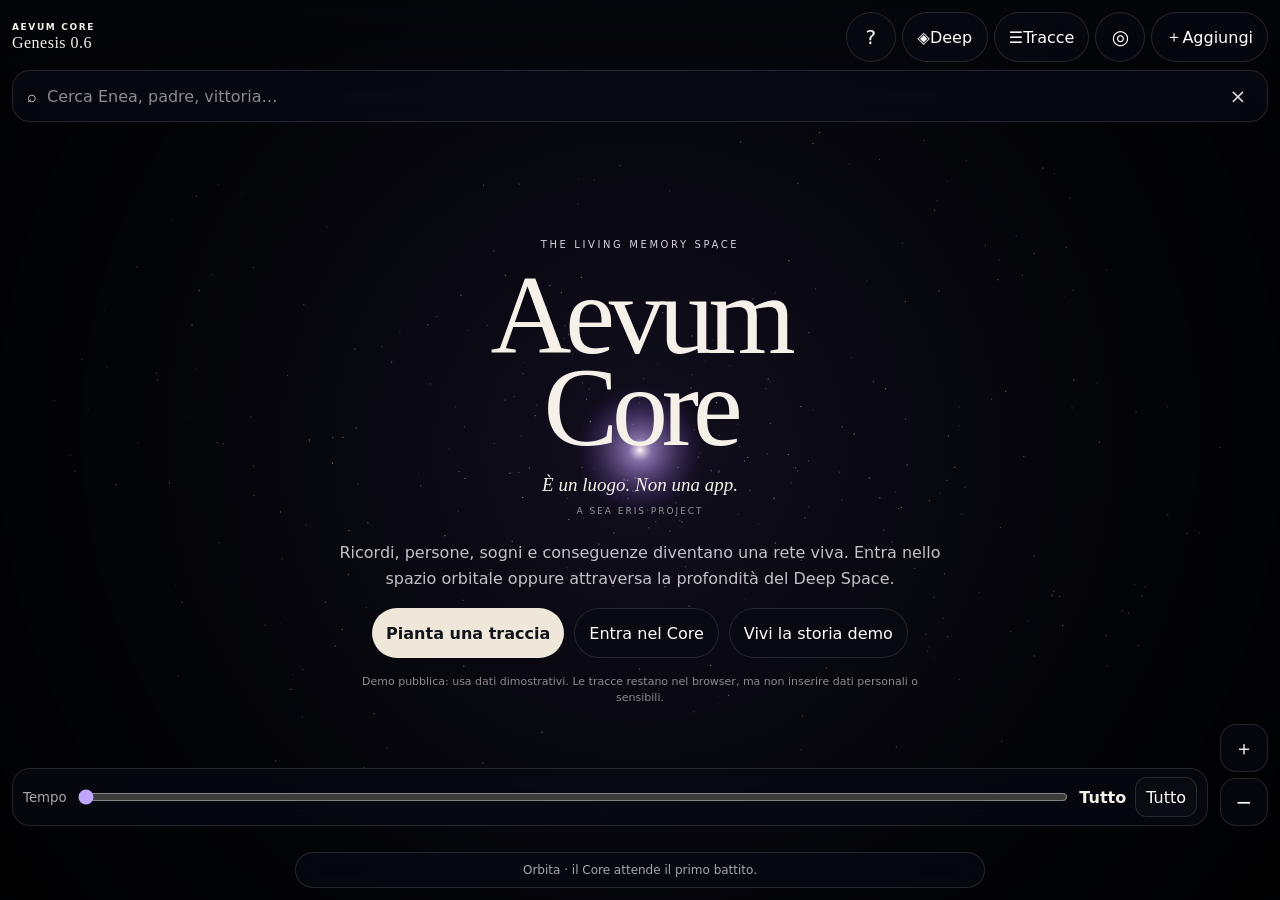
==== commit 27321a8e: "Release Genesis 0.6 demo: publish Deep Space build" ====
--- a/index.html
+++ b/index.html
@@ -9,78 +9,20 @@
 <meta name="apple-mobile-web-app-title" content="Aevum Core">
 <link rel="manifest" href="./manifest.webmanifest">
 <link rel="icon" href="./assets/icon.svg" type="image/svg+xml">
-<title>Aevum Core — Genesis 0.5 Connections</title>
-<style>
-:root{--bg:#05060b;--panel:rgba(12,14,24,.92);--panel2:#11131c;--line:rgba(255,255,255,.12);--ink:#f5f1e9;--muted:#aaa4af;--ivory:#eee7da;--danger:#ff8fa3}
-*{box-sizing:border-box}html,body{margin:0;width:100%;height:100%;overflow:hidden;background:var(--bg);color:var(--ink);font-family:Inter,system-ui,-apple-system,Segoe UI,sans-serif}button,input,textarea,select{font:inherit}button,a{-webkit-tap-highlight-color:transparent}button{cursor:pointer}canvas{position:fixed;inset:0;width:100%;height:100%;touch-action:none}.shade{position:fixed;inset:0;pointer-events:none;background:radial-gradient(circle at 50% 48%,transparent 0 24%,rgba(0,0,0,.12) 58%,rgba(0,0,0,.82) 100%)}
-.top{position:fixed;z-index:8;left:0;right:0;top:0;padding:max(12px,env(safe-area-inset-top)) 12px 8px;display:grid;gap:8px;background:linear-gradient(180deg,rgba(5,6,11,.82),rgba(5,6,11,0));pointer-events:none}.topline,.searchline{display:flex;align-items:center;gap:8px;pointer-events:auto}.topline{justify-content:space-between}.brand{font-size:9px;letter-spacing:.18em;text-transform:uppercase;font-weight:700;white-space:nowrap}.brand b{display:block;font:16px Georgia,serif;letter-spacing:.03em;text-transform:none;margin-top:2px}.tools{display:flex;gap:6px}.pill{min-height:50px;border:1px solid var(--line);border-radius:999px;padding:0 14px;background:rgba(8,10,18,.76);color:white;backdrop-filter:blur(14px);display:inline-flex;align-items:center;justify-content:center;text-decoration:none}.pill.primary{border:0;background:var(--ivory);color:#11121a;font-weight:750}.pill.icon{width:50px;padding:0;font-size:20px}.pill.small{min-height:44px;padding:0 12px}.searchbox{flex:1;min-width:0;display:flex;align-items:center;gap:8px;border:1px solid var(--line);border-radius:18px;background:rgba(8,10,18,.78);backdrop-filter:blur(14px);padding:0 8px 0 14px}.searchbox input{width:100%;height:50px;border:0;outline:0;background:transparent;color:white;font-size:16px}.searchbox input::placeholder{color:#8f8995}.searchbox button{border:0;background:transparent;color:#ddd6e8;min-width:42px;min-height:42px;border-radius:50%;font-size:20px}
-.searchhint{position:fixed;z-index:6;top:calc(max(12px,env(safe-area-inset-top)) + 116px);left:50%;transform:translateX(-50%);max-width:calc(100% - 24px);padding:8px 12px;border:1px solid rgba(191,166,255,.22);border-radius:999px;background:rgba(20,15,35,.75);color:#d9cee9;font-size:11px;text-align:center;opacity:0;visibility:hidden;transition:.2s;pointer-events:none}.searchhint.show{opacity:1;visibility:visible}.hero{position:fixed;inset:0;z-index:5;display:grid;place-items:center;transition:.6s}.hero.hide{opacity:0;visibility:hidden;transform:scale(1.04)}.hero>div{text-align:center;padding:150px 24px 105px;max-width:700px}.kicker{font-size:10px;letter-spacing:.26em;text-transform:uppercase;color:#d8cee7}h1{font:400 clamp(58px,13vw,112px)/.82 Georgia,serif;letter-spacing:-.055em;margin:20px 0}.motto{font:italic 19px Georgia,serif}.sea{font-size:9px;letter-spacing:.22em;text-transform:uppercase;color:#9992a0;margin:10px 0 24px}.hero p{color:#c5c0c9;line-height:1.65}.row{display:flex;gap:10px;justify-content:center;flex-wrap:wrap}.hud{position:fixed;z-index:5;left:50%;bottom:max(12px,env(safe-area-inset-bottom));transform:translateX(-50%);width:min(690px,calc(100% - 24px));padding:10px 14px;border:1px solid var(--line);border-radius:18px;background:rgba(8,10,18,.72);backdrop-filter:blur(14px);color:var(--muted);font-size:12px;text-align:center}.zoomtools{position:fixed;z-index:6;right:12px;bottom:calc(max(12px,env(safe-area-inset-bottom)) + 62px);display:grid;gap:6px}.zoomtools button{width:48px;height:48px;border:1px solid var(--line);border-radius:16px;background:rgba(8,10,18,.76);color:white;font-size:20px;backdrop-filter:blur(14px)}
-.panel{position:fixed;z-index:12;top:calc(max(12px,env(safe-area-inset-top)) + 118px);bottom:max(72px,env(safe-area-inset-bottom));width:min(410px,calc(100% - 20px));padding:18px;background:var(--panel);border:1px solid var(--line);border-radius:24px;backdrop-filter:blur(20px);overflow:auto;overscroll-behavior:contain;transition:.3s}.left{left:10px;transform:translateX(calc(-100% - 20px))}.right{right:10px;transform:translateX(calc(100% + 20px))}.panel.open{transform:none}.head{display:flex;justify-content:space-between;gap:10px;align-items:flex-start}.head h2,.panel h2{font:400 31px Georgia,serif;margin:5px 0 15px}.close{border:0;background:none;color:white;font-size:30px;min-width:48px;min-height:48px;border-radius:50%}.filters{display:flex;gap:7px;overflow:auto;padding:4px 0 12px;scrollbar-width:none}.filters::-webkit-scrollbar{display:none}.chip{white-space:nowrap;border:1px solid var(--line);border-radius:999px;background:#090b12;color:#bbb5c0;padding:10px 12px;min-height:44px}.chip.on{background:var(--ivory);color:#11121a}.sortrow{display:grid;grid-template-columns:1fr auto;gap:8px;margin:0 0 12px}.sortrow select{min-height:46px;border:1px solid var(--line);border-radius:14px;background:#090b12;color:white;padding:0 12px}.list{display:grid;gap:8px}.trace{display:grid;grid-template-columns:14px 1fr auto;align-items:center;gap:10px;border:1px solid var(--line);border-radius:16px;padding:12px;background:rgba(5,7,13,.55);color:white;text-align:left;min-height:68px}.trace i{width:11px;height:11px;border-radius:50%;box-shadow:0 0 14px currentColor}.trace strong{display:block}.trace small{display:block;color:#938d99;margin-top:3px}.sizebadge{display:inline-flex;align-items:center;min-height:28px;padding:0 8px;border-radius:999px;border:1px solid var(--line);font-size:10px;color:#c7c0cc}.empty{padding:20px;text-align:center;color:#918b96;border:1px dashed var(--line);border-radius:16px}
-.meta{display:grid;grid-template-columns:1fr 1fr;gap:8px}.meta div{border:1px solid var(--line);border-radius:14px;padding:12px}.meta small{display:block;color:#8f8994;margin-bottom:4px}.panel p{color:#bbb5c0;line-height:1.6}.tags{display:flex;gap:6px;flex-wrap:wrap;margin:12px 0}.tag{border:1px solid rgba(191,166,255,.25);background:rgba(191,166,255,.08);color:#d7c8ff;border-radius:999px;padding:6px 9px;font-size:11px}.stack{display:grid;gap:8px;margin-top:14px}.two{grid-template-columns:1fr 1fr}.danger{color:var(--danger);border-color:rgba(255,100,120,.35)}.sectiontitle{font:400 22px Georgia,serif;margin:24px 0 10px}.connections{display:grid;gap:8px}.connection{display:grid;grid-template-columns:1fr auto;align-items:center;gap:8px;border:1px solid var(--line);border-radius:14px;padding:10px 12px;background:rgba(5,7,13,.45)}.connection small{display:block;color:#918b96;margin-top:2px}.connection button{width:44px;height:44px;border:1px solid var(--line);border-radius:14px;background:#090b12;color:#ff9aaa}.relationform{display:grid;gap:8px;border:1px solid var(--line);border-radius:16px;padding:12px;background:rgba(5,7,13,.4)}.relationform select,.relationform input{width:100%;min-height:48px;border:1px solid var(--line);border-radius:14px;background:#090b12;color:white;padding:0 12px}
-.modal{position:fixed;inset:0;z-index:20;display:grid;place-items:center;padding:14px;background:rgba(0,0,0,.66);backdrop-filter:blur(8px);opacity:0;visibility:hidden;transition:.2s}.modal.open{opacity:1;visibility:visible}.card{width:min(650px,100%);max-height:92svh;overflow:auto;overscroll-behavior:contain;background:var(--panel2);border:1px solid var(--line);border-radius:25px;padding:22px}.card h2{font:400 34px Georgia,serif;margin:5px 0 17px}.card label{display:block;color:#aaa4af;font-size:12px;margin:13px 0 6px}.card input,.card textarea,.card select{width:100%;border:1px solid var(--line);border-radius:14px;background:#090b12;color:white;padding:13px;min-height:50px}.card textarea{min-height:105px;resize:vertical}.formgrid{display:grid;grid-template-columns:1fr 1fr;gap:10px}.help{color:#8f8994;font-size:11px;line-height:1.45;margin-top:6px}.toast{position:fixed;z-index:30;left:50%;bottom:82px;transform:translate(-50%,20px);opacity:0;background:var(--ivory);color:#11121a;border-radius:999px;padding:11px 14px;font-size:12px;transition:.2s;pointer-events:none}.toast.show{opacity:1;transform:translate(-50%,0)}
-@media(max-width:700px){.brand b{font-size:14px}.tools .word{display:none}.tools{gap:4px}.pill{padding:0 12px}.formgrid{grid-template-columns:1fr}.hero p{font-size:14px}.two{grid-template-columns:1fr 1fr}.top{padding-left:10px;padding-right:10px}.searchhint{top:calc(max(12px,env(safe-area-inset-top)) + 114px)}}@media(max-width:390px){.brand{max-width:94px;overflow:hidden}.brand b{font-size:13px}.pill.icon{width:46px;min-height:46px}.tools .pill{min-height:46px}.searchbox input{height:48px}}
-</style>
+<title>Aevum Core — Genesis 0.6 Roots, Branches & Deep Space</title>
+<link rel="stylesheet" href="./app.css">
 </head>
 <body>
 <canvas id="c" aria-label="Universo emotivo interattivo"></canvas><div class="shade"></div>
-<header class="top"><div class="topline"><div class="brand">Aevum Core<b>Genesis 0.5</b></div><div class="tools"><a class="pill icon" href="./guide.html" aria-label="Guida">?</a><button class="pill" id="archiveBtn">☰ <span class="word">Tracce</span></button><button class="pill icon" id="centerBtn" aria-label="Ricentra">◎</button><button class="pill" id="addBtn">＋ <span class="word">Aggiungi</span></button></div></div><div class="searchline"><div class="searchbox"><span aria-hidden="true">⌕</span><input id="searchInput" type="search" inputmode="search" autocomplete="off" placeholder="Cerca Enea, padre, vittoria…"><button id="clearSearch" aria-label="Cancella ricerca">×</button></div></div></header>
+<header class="top"><div class="topline"><div class="brand">Aevum Core<b>Genesis 0.6</b></div><div class="tools"><a class="pill icon" href="./guide.html" aria-label="Guida">?</a><button class="pill modepill" id="modeBtn" aria-label="Cambia spazio">◈ <span class="word">Deep</span></button><button class="pill" id="archiveBtn">☰ <span class="word">Tracce</span></button><button class="pill icon" id="centerBtn" aria-label="Ricentra">◎</button><button class="pill" id="addBtn">＋ <span class="word">Aggiungi</span></button></div></div><div class="searchline"><div class="searchbox"><span aria-hidden="true">⌕</span><input id="searchInput" type="search" inputmode="search" autocomplete="off" placeholder="Cerca Enea, padre, vittoria…"><button id="clearSearch" aria-label="Cancella ricerca">×</button></div></div></header>
 <div class="searchhint" id="searchHint"></div>
-<section class="hero" id="hero"><div><div class="kicker">The Living Memory Space</div><h1>Aevum<br>Core</h1><div class="motto">È un luogo. Non una app.</div><div class="sea">A Sea Eris Project</div><p>Ricordi, persone, sogni e conseguenze diventano una rete viva. Cerca una parola: il Core illumina ciò che la contiene e le tracce che le sono collegate.</p><div class="row"><button class="pill primary" id="enterBtn">Entra nel Core</button><button class="pill" id="demoBtn">Vivi la storia demo</button></div></div></section>
+<section class="hero" id="hero"><div><div class="kicker">The Living Memory Space</div><h1>Aevum<br>Core</h1><div class="motto">È un luogo. Non una app.</div><div class="sea">A Sea Eris Project</div><p>Ricordi, persone, sogni e conseguenze diventano una rete viva. Entra nello spazio orbitale oppure attraversa la profondità del Deep Space.</p><div class="row"><button class="pill primary" id="guidedBtn">Pianta una traccia</button><button class="pill" id="enterBtn">Entra nel Core</button><button class="pill" id="demoBtn">Vivi la storia demo</button></div><div class="help" style="max-width:560px;margin:16px auto 0">Demo pubblica: usa dati dimostrativi. Le tracce restano nel browser, ma non inserire dati personali o sensibili.</div></div></section>
 <aside class="panel left" id="archive"><div class="head"><div><div class="kicker">Archivio vivo</div><h2>Le tue tracce</h2></div><button class="close" data-close="archive" aria-label="Chiudi">×</button></div><div class="filters" id="filters"></div><div class="sortrow"><select id="sortSelect" aria-label="Ordina le tracce"><option value="date-desc">Più recenti</option><option value="date-asc">Più antiche</option><option value="size-desc">Eventi più grandi</option><option value="title">Titolo A–Z</option></select><button class="pill small" id="archiveAdd">＋</button></div><div class="list" id="list"></div><div class="stack two"><button class="pill" id="exportBtn">Esporta</button><button class="pill" id="importBtn">Importa</button></div><input type="file" id="file" accept="application/json,.json" hidden></aside>
-<aside class="panel right" id="detail"><div class="head"><div><div class="kicker" id="dType"></div><h2 id="dTitle"></h2></div><button class="close" data-close="detail" aria-label="Chiudi">×</button></div><p id="dText"></p><div class="tags" id="dTags"></div><div class="meta"><div><small>Data</small><b id="dDate"></b></div><div><small>Dimensione</small><b id="dSize"></b></div><div><small>Emozione</small><b id="dEmotion"></b></div><div><small>Intensità</small><b id="dIntensity"></b></div><div><small>Significato</small><b id="dMeaning"></b></div><div><small>Connessioni</small><b id="dConnections"></b></div></div><div class="stack two"><button class="pill" id="focusBtn">Metti a fuoco</button><button class="pill" id="editBtn">Modifica</button></div><h3 class="sectiontitle">Connessioni</h3><div class="connections" id="connections"></div><div class="relationform"><select id="relationTarget" aria-label="Traccia da collegare"></select><select id="relationType" aria-label="Tipo di relazione"><option>È collegato a</option><option>È causa di</option><option>È conseguenza di</option><option>Padre / figlio</option><option>Persona coinvolta</option><option>Mi ha fatto crescere</option><option>Contrasta con</option><option>Ricordo di</option><option>Obiettivo nato da</option></select><button class="pill primary" id="addRelationBtn">Crea connessione</button></div><button class="pill danger" id="deleteBtn" style="width:100%;margin-top:12px">Elimina traccia</button></aside>
-<div class="hud" id="status">Il Core attende il primo battito.</div><div class="zoomtools" aria-label="Controlli della rete"><button id="zoomIn" aria-label="Ingrandisci">＋</button><button id="zoomOut" aria-label="Riduci">−</button></div>
-<div class="modal" id="modal"><div class="card"><div class="kicker">Traccia nel Core</div><h2 id="formTitle">Aggiungi vita</h2><input type="hidden" id="editId"><label for="title">Titolo</label><input id="title" placeholder="Es. La nascita di Enea"><label for="text">Racconto breve</label><textarea id="text" placeholder="Cosa è successo? Chi era presente? Cosa ti ha lasciato?"></textarea><div class="formgrid"><div><label for="date">Data dell’evento</label><input id="date" type="date"></div><div><label for="eventSize">Dimensione dell’evento</label><select id="eventSize"><option>Piccolo</option><option selected>Medio</option><option>Grande</option></select></div><div><label for="type">Tipo</label><select id="type"><option>Ricordo</option><option>Sfida</option><option>Sogno</option><option>Paura</option><option>Persona</option><option>Obiettivo</option><option>Routine</option></select></div><div><label for="emotion">Emozione</label><select id="emotion"><option>Gioia</option><option>Nostalgia</option><option>Paura</option><option>Rabbia</option><option>Tristezza</option><option>Speranza</option><option>Orgoglio</option><option>Serenità</option><option>Amore</option></select></div><div><label for="intensity">Intensità emotiva</label><input id="intensity" type="range" min="1" max="10" value="7"></div><div><label for="meaning">Significato</label><select id="meaning"><option>Mi ha formato</option><option>Mi ha ferito</option><option>Mi ha insegnato</option><option>Mi chiama ancora</option><option>Mi ha cambiato</option><option>Fa parte di me</option></select></div></div><label for="tags">Parole e legami</label><input id="tags" placeholder="Enea, padre, figlio, famiglia"><div class="help">Le parole aiutano la ricerca. Una ricerca illumina anche le tracce collegate fino a due passaggi di distanza.</div><div class="row" style="justify-content:flex-end;margin-top:18px"><button class="pill" id="cancelBtn">Annulla</button><button class="pill primary" id="saveBtn">Salva nel Core</button></div></div></div><div class="toast" id="toast"></div>
-<script>
-'use strict';
-const $=id=>document.getElementById(id),canvas=$('c'),ctx=canvas.getContext('2d');
-const KEY='aevum-core-genesis-v05',OLD_KEYS=['aevum-core-genesis-v04','aevum-core-genesis-v03'];
-const colors={Ricordo:'#ffd36e',Sfida:'#ff8f70',Sogno:'#9b8cff',Paura:'#ff5d78',Persona:'#69c8ff',Obiettivo:'#63d6b3',Routine:'#d3b9ff'};
-const sizeScale={Piccolo:.82,Medio:1,Grande:1.45},sizeOrder={Piccolo:1,Medio:2,Grande:3};
-const state={nodes:[],connections:[],selected:null,filter:'Tutte',sort:'date-desc',W:0,H:0,dpr:1,t:0,zoom:1,targetZoom:1,panX:0,panY:0,targetX:0,targetY:0,drag:false,lx:0,ly:0,moved:0,focus:null,query:'',direct:new Set(),related:new Set()};
-function uid(prefix='n'){return prefix+'-'+Date.now().toString(36)+'-'+Math.random().toString(36).slice(2,8)}function today(){return new Date().toISOString().slice(0,10)}
-function normalizeTags(value){const raw=Array.isArray(value)?value:String(value||'').split(',');return[...new Set(raw.map(x=>String(x).trim()).filter(Boolean))]}
-function normalizeNode(n,index=0){return{id:n.id||uid(),title:n.title||'Traccia senza titolo',text:n.text||'',type:n.type||'Ricordo',emotion:n.emotion||'Serenità',intensity:Number(n.intensity)||5,meaning:n.meaning||'Fa parte di me',date:n.date||String(n.createdAt||'').slice(0,10)||today(),eventSize:n.eventSize||n.size||'Medio',tags:normalizeTags(n.tags),a:Number.isFinite(n.a)?n.a:Math.random()*Math.PI*2,r:Number.isFinite(n.r)?n.r:110+Math.random()*Math.min(330,Math.max(150,innerWidth*.42)),createdAt:n.createdAt||new Date().toISOString(),updatedAt:n.updatedAt||n.createdAt||new Date().toISOString()}}
-function normalizeConnection(c){return{id:c.id||uid('c'),from:c.from,to:c.to,type:c.type||'È collegato a',weight:Number(c.weight)||1,createdAt:c.createdAt||new Date().toISOString()}}
-function toast(message){const el=$('toast');el.textContent=message;el.classList.add('show');clearTimeout(toast.timer);toast.timer=setTimeout(()=>el.classList.remove('show'),2200)}
-function load(){let data=null;try{data=JSON.parse(localStorage.getItem(KEY)||'null')}catch{}if(data&&Array.isArray(data.nodes)){state.nodes=data.nodes.map(normalizeNode);state.connections=(data.connections||[]).map(normalizeConnection);return}for(const key of OLD_KEYS){try{const old=JSON.parse(localStorage.getItem(key)||'null');if(Array.isArray(old)){state.nodes=old.map(normalizeNode);state.connections=[];save();toast('Tracce precedenti migrate a Genesis 0.5');return}}catch{}}}
-function save(){localStorage.setItem(KEY,JSON.stringify({version:5,nodes:state.nodes,connections:state.connections}))}load();
-function resize(){state.dpr=Math.min(devicePixelRatio||1,2);state.W=innerWidth;state.H=innerHeight;canvas.width=state.W*state.dpr;canvas.height=state.H*state.dpr;ctx.setTransform(state.dpr,0,0,state.dpr,0,0)}addEventListener('resize',resize);resize();
-const stars=Array.from({length:380},()=>({a:Math.random()*7,r:40+Math.random()*560,s:.002+Math.random()*.008,o:.12+Math.random()*.5}));
-function nodePosition(n){const speed=.016+n.intensity*.0012,wobble=1+Math.sin(state.t*2.4+n.a)*.012,r=n.r*wobble;return{x:state.W/2+(Math.cos(n.a+state.t*speed)*r+state.panX)*state.zoom,y:state.H/2+(Math.sin(n.a+state.t*speed)*r*.67+state.panY)*state.zoom}}
-function formatDate(date){if(!date)return'—';const d=new Date(date+'T12:00:00');return Number.isNaN(d.getTime())?date:new Intl.DateTimeFormat('it-IT',{day:'2-digit',month:'2-digit',year:'2-digit'}).format(d)}
-function fullDate(date){if(!date)return'—';const d=new Date(date+'T12:00:00');return Number.isNaN(d.getTime())?date:new Intl.DateTimeFormat('it-IT',{day:'2-digit',month:'long',year:'numeric'}).format(d)}
-function searchable(n){return[n.title,n.text,n.type,n.emotion,n.meaning,n.date,n.eventSize,...n.tags].join(' ').toLocaleLowerCase('it')}
-function adjacency(){const map=new Map(state.nodes.map(n=>[n.id,new Set()]));state.connections.forEach(c=>{if(map.has(c.from)&&map.has(c.to)){map.get(c.from).add(c.to);map.get(c.to).add(c.from)}});return map}
-function updateSearch(){const q=state.query.trim().toLocaleLowerCase('it');state.direct=new Set();state.related=new Set();if(!q){$('searchHint').classList.remove('show');updateStatus();return}state.nodes.forEach(n=>{if(searchable(n).includes(q))state.direct.add(n.id)});const graph=adjacency();let frontier=[...state.direct];const visited=new Set(frontier);for(let depth=0;depth<2;depth++){const next=[];frontier.forEach(id=>(graph.get(id)||[]).forEach(other=>{if(!visited.has(other)){visited.add(other);state.related.add(other);next.push(other)}}));frontier=next}const directCount=state.direct.size,relatedCount=state.related.size;$('searchHint').textContent=directCount?`${directCount} tracce dirette · ${relatedCount} connessioni risvegliate`:'Nessuna traccia diretta. Prova una parola, una persona o un tag.';$('searchHint').classList.add('show');updateStatus()}
-function alphaFor(id){if(!state.query)return 1;if(state.direct.has(id))return 1;if(state.related.has(id))return .58;return .09}
-function connectionActive(c){if(!state.query)return true;return(state.direct.has(c.from)||state.related.has(c.from))&&(state.direct.has(c.to)||state.related.has(c.to))}
-function roundedRect(x,y,w,h,r){const rr=Math.min(r,w/2,h/2);ctx.beginPath();ctx.moveTo(x+rr,y);ctx.arcTo(x+w,y,x+w,y+h,rr);ctx.arcTo(x+w,y+h,x,y+h,rr);ctx.arcTo(x,y+h,x,y,rr);ctx.arcTo(x,y,x+w,y,rr);ctx.closePath()}
-function draw(){requestAnimationFrame(draw);state.t+=.016;state.zoom+=(state.targetZoom-state.zoom)*.08;state.panX+=(state.targetX-state.panX)*.08;state.panY+=(state.targetY-state.panY)*.08;ctx.clearRect(0,0,state.W,state.H);const pulse=Math.max(0,Math.sin(state.t*2.62))**18,g=ctx.createRadialGradient(state.W/2,state.H/2,0,state.W/2,state.H/2,Math.min(state.W,state.H)*.68);g.addColorStop(0,`rgba(105,72,160,${.14+pulse*.12})`);g.addColorStop(1,'rgba(0,0,0,0)');ctx.fillStyle=g;ctx.fillRect(0,0,state.W,state.H);ctx.save();ctx.globalCompositeOperation='lighter';for(const s of stars){s.a+=s.s;const x=state.W/2+(Math.cos(s.a)*s.r+state.panX)*state.zoom,y=state.H/2+(Math.sin(s.a)*s.r*.66+state.panY)*state.zoom;ctx.fillStyle=`rgba(200,188,240,${s.o})`;ctx.fillRect(x,y,1.1,1.1)}const center={x:state.W/2+state.panX*state.zoom,y:state.H/2+state.panY*state.zoom},cg=ctx.createRadialGradient(center.x,center.y,0,center.x,center.y,64+pulse*20);cg.addColorStop(0,'rgba(255,248,230,.95)');cg.addColorStop(.18,'rgba(210,181,255,.55)');cg.addColorStop(1,'rgba(80,40,150,0)');ctx.fillStyle=cg;ctx.beginPath();ctx.arc(center.x,center.y,67+pulse*16,0,Math.PI*2);ctx.fill();const positions=new Map(state.nodes.map(n=>[n.id,nodePosition(n)]));state.connections.forEach((c,i)=>{const a=positions.get(c.from),b=positions.get(c.to);if(!a||!b)return;const active=connectionActive(c),qx=(a.x+b.x)/2+Math.sin(state.t*1.4+i)*24,qy=(a.y+b.y)/2+Math.cos(state.t*1.2+i)*24;ctx.globalAlpha=active?(state.query?.72:.32):.04;ctx.strokeStyle=active?'rgba(201,180,255,.92)':'rgba(150,140,170,.3)';ctx.lineWidth=active?(1.2+Math.sin(state.t*4+i)*.35):.6;ctx.beginPath();ctx.moveTo(a.x,a.y);ctx.quadraticCurveTo(qx,qy,b.x,b.y);ctx.stroke()});state.nodes.forEach((n,i)=>{const p=positions.get(n.id),c=colors[n.type]||'#fff',direct=state.direct.has(n.id),related=state.related.has(n.id),eventFactor=sizeScale[n.eventSize]||1,searchPulse=direct?1+Math.sin(state.t*7+i)*.2:related?1+Math.sin(state.t*4+i)*.08:1,focusFactor=(state.focus&&state.focus!==n.id)?0.45:1,r=(5+n.intensity*.62)*eventFactor*searchPulse*focusFactor;ctx.globalAlpha=alphaFor(n.id);ctx.strokeStyle=c+'35';ctx.lineWidth=.5+n.intensity/13;ctx.beginPath();ctx.moveTo(center.x,center.y);ctx.quadraticCurveTo((center.x+p.x)/2+Math.sin(state.t+i)*20,(center.y+p.y)/2+Math.cos(state.t+i)*20,p.x,p.y);ctx.stroke();const glow=ctx.createRadialGradient(p.x,p.y,0,p.x,p.y,r*4.5);glow.addColorStop(0,c+'ef');glow.addColorStop(.28,c+'66');glow.addColorStop(1,c+'00');ctx.fillStyle=glow;ctx.beginPath();ctx.arc(p.x,p.y,r*4.5,0,Math.PI*2);ctx.fill();ctx.fillStyle=c;ctx.beginPath();ctx.arc(p.x,p.y,r,0,Math.PI*2);ctx.fill();if(direct){ctx.strokeStyle='rgba(255,255,255,.9)';ctx.lineWidth=1.2;ctx.beginPath();ctx.arc(p.x,p.y,r+7+Math.sin(state.t*5+i)*3,0,Math.PI*2);ctx.stroke()}else if(related){ctx.strokeStyle='rgba(205,183,255,.55)';ctx.lineWidth=.8;ctx.beginPath();ctx.arc(p.x,p.y,r+5,0,Math.PI*2);ctx.stroke()}ctx.globalCompositeOperation='source-over';ctx.globalAlpha=alphaFor(n.id);ctx.font='500 9px system-ui,-apple-system,sans-serif';const dateText=formatDate(n.date),tw=ctx.measureText(dateText).width;roundedRect(p.x-tw/2-5,p.y+r+5,tw+10,16,8);ctx.fillStyle='rgba(5,6,11,.74)';ctx.fill();ctx.fillStyle='rgba(242,236,247,.82)';ctx.textAlign='center';ctx.textBaseline='middle';ctx.fillText(dateText,p.x,p.y+r+13);if(state.selected===n.id||direct){ctx.font='600 11px system-ui,-apple-system,sans-serif';const title=n.title.length>26?n.title.slice(0,25)+'…':n.title,w=ctx.measureText(title).width;roundedRect(p.x-w/2-7,p.y-r-26,w+14,19,9);ctx.fillStyle='rgba(5,6,11,.82)';ctx.fill();ctx.fillStyle='#f5f1e9';ctx.fillText(title,p.x,p.y-r-16)}ctx.globalCompositeOperation='lighter'});ctx.restore()}
-draw();
-function enter(){$('hero').classList.add('hide');updateStatus()}
-function updateStatus(){if(state.query){$('status').textContent=state.direct.size?`Il Core sta seguendo “${state.query}”: ${state.direct.size} tracce dirette e ${state.related.size} collegate.`:`Nessuna traccia contiene “${state.query}”.`}else if(state.focus){const n=state.nodes.find(x=>x.id===state.focus);$('status').textContent=n?`Fuoco su “${n.title}”. Le altre tracce restano in secondo piano.`:'Il Core è ricentrato.'}else{$('status').textContent=state.nodes.length?`${state.nodes.length} tracce · ${state.connections.length} connessioni vive.`:'Il Core attende il primo battito.'}}
-function openPanel(id){enter();['archive','detail'].forEach(x=>$(x).classList.toggle('open',x===id))}function closePanels(){['archive','detail'].forEach(x=>$(x).classList.remove('open'))}document.querySelectorAll('[data-close]').forEach(b=>b.addEventListener('click',()=>$(b.dataset.close).classList.remove('open')));
-function escapeHtml(value){return String(value??'').replace(/[&<>"']/g,m=>({'&':'&amp;','<':'&lt;','>':'&gt;','"':'&quot;',"'":'&#039;'}[m]))}
-function renderFilters(){const values=['Tutte',...Object.keys(colors)];$('filters').innerHTML='';values.forEach(v=>{const b=document.createElement('button');b.className='chip'+(state.filter===v?' on':'');b.textContent=v;b.addEventListener('click',()=>{state.filter=v;renderFilters();renderList()});$('filters').appendChild(b)})}
-function sortedNodes(){let arr=state.nodes.filter(n=>state.filter==='Tutte'||n.type===state.filter);const q=state.query.trim().toLocaleLowerCase('it');if(q)arr=arr.filter(n=>state.direct.has(n.id)||state.related.has(n.id));arr=[...arr];if(state.sort==='date-desc')arr.sort((a,b)=>String(b.date).localeCompare(String(a.date)));if(state.sort==='date-asc')arr.sort((a,b)=>String(a.date).localeCompare(String(b.date)));if(state.sort==='size-desc')arr.sort((a,b)=>(sizeOrder[b.eventSize]||2)-(sizeOrder[a.eventSize]||2)||String(b.date).localeCompare(String(a.date)));if(state.sort==='title')arr.sort((a,b)=>a.title.localeCompare(b.title,'it'));return arr}
-function renderList(){const list=$('list'),arr=sortedNodes();list.innerHTML='';if(!arr.length){list.innerHTML='<div class="empty">Nessuna traccia in questa vista.</div>';return}arr.forEach(n=>{const b=document.createElement('button');b.className='trace';const relationCount=state.connections.filter(c=>c.from===n.id||c.to===n.id).length;b.innerHTML=`<i style="color:${colors[n.type]||'#fff'};background:currentColor"></i><span><strong>${escapeHtml(n.title)}</strong><small>${formatDate(n.date)} · ${escapeHtml(n.type)} · ${relationCount} connessioni</small></span><span class="sizebadge">${escapeHtml(n.eventSize)}</span>`;b.addEventListener('click',()=>showDetail(n.id));list.appendChild(b)})}
-function relationLabel(c,nodeId){const otherId=c.from===nodeId?c.to:c.from,other=state.nodes.find(n=>n.id===otherId);return{other,type:c.type}}
-function renderRelations(nodeId){const box=$('connections');box.innerHTML='';const rels=state.connections.filter(c=>c.from===nodeId||c.to===nodeId);if(!rels.length)box.innerHTML='<div class="empty">Questa traccia non è ancora collegata.</div>';rels.forEach(c=>{const{other,type}=relationLabel(c,nodeId);if(!other)return;const row=document.createElement('div');row.className='connection';row.innerHTML=`<button style="all:unset;cursor:pointer"><strong>${escapeHtml(other.title)}</strong><small>${escapeHtml(type)}</small></button><button aria-label="Rimuovi connessione">×</button>`;row.firstElementChild.addEventListener('click',()=>showDetail(other.id));row.lastElementChild.addEventListener('click',()=>{state.connections=state.connections.filter(x=>x.id!==c.id);save();renderRelations(nodeId);renderList();showDetail(nodeId);toast('Connessione rimossa')});box.appendChild(row)});const select=$('relationTarget');select.innerHTML='<option value="">Scegli una traccia…</option>';state.nodes.filter(n=>n.id!==nodeId&&!state.connections.some(c=>(c.from===nodeId&&c.to===n.id)||(c.to===nodeId&&c.from===n.id))).forEach(n=>{const o=document.createElement('option');o.value=n.id;o.textContent=`${n.title} · ${formatDate(n.date)}`;select.appendChild(o)})}
-function showDetail(id){const n=state.nodes.find(x=>x.id===id);if(!n)return;state.selected=id;$('dType').textContent=n.type;$('dTitle').textContent=n.title;$('dText').textContent=n.text||'Nessun racconto aggiunto.';$('dDate').textContent=fullDate(n.date);$('dSize').textContent=n.eventSize;$('dEmotion').textContent=n.emotion;$('dIntensity').textContent=`${n.intensity}/10`;$('dMeaning').textContent=n.meaning;$('dConnections').textContent=state.connections.filter(c=>c.from===id||c.to===id).length;$('dTags').innerHTML=n.tags.length?n.tags.map(t=>`<span class="tag">${escapeHtml(t)}</span>`).join(''):'<span class="tag">Nessuna parola</span>';renderRelations(id);openPanel('detail');updateStatus()}
-function resetForm(){$('editId').value='';$('formTitle').textContent='Aggiungi vita';$('title').value='';$('text').value='';$('date').value=today();$('eventSize').value='Medio';$('type').value='Ricordo';$('emotion').value='Gioia';$('intensity').value='7';$('meaning').value='Mi ha formato';$('tags').value=''}
-function openForm(id=null){enter();closePanels();resetForm();if(id){const n=state.nodes.find(x=>x.id===id);if(!n)return;$('editId').value=n.id;$('formTitle').textContent='Modifica la traccia';$('title').value=n.title;$('text').value=n.text;$('date').value=n.date;$('eventSize').value=n.eventSize;$('type').value=n.type;$('emotion').value=n.emotion;$('intensity').value=n.intensity;$('meaning').value=n.meaning;$('tags').value=n.tags.join(', ')}$('modal').classList.add('open');setTimeout(()=>$('title').focus(),80)}
-function closeForm(){$('modal').classList.remove('open')}
-function saveForm(){const title=$('title').value.trim();if(!title){toast('Inserisci un titolo');$('title').focus();return}const id=$('editId').value,existing=state.nodes.find(n=>n.id===id),node=normalizeNode({...existing,id:id||uid(),title,text:$('text').value.trim(),date:$('date').value||today(),eventSize:$('eventSize').value,type:$('type').value,emotion:$('emotion').value,intensity:Number($('intensity').value),meaning:$('meaning').value,tags:normalizeTags($('tags').value),a:existing?.a??Math.random()*Math.PI*2,r:existing?.r??110+Math.random()*Math.min(330,Math.max(150,innerWidth*.42)),createdAt:existing?.createdAt||new Date().toISOString(),updatedAt:new Date().toISOString()});if(existing)state.nodes=state.nodes.map(n=>n.id===id?node:n);else state.nodes.push(node);state.selected=node.id;save();closeForm();renderFilters();renderList();updateSearch();showDetail(node.id);toast(existing?'Traccia aggiornata':'Nuova traccia nel Core')}
-function deleteSelected(){if(!state.selected)return;const n=state.nodes.find(x=>x.id===state.selected);if(!n)return;if(!confirm(`Eliminare “${n.title}” e le sue connessioni?`))return;state.nodes=state.nodes.filter(x=>x.id!==state.selected);state.connections=state.connections.filter(c=>c.from!==state.selected&&c.to!==state.selected);state.selected=null;state.focus=null;save();closePanels();renderFilters();renderList();updateSearch();updateStatus();toast('Traccia eliminata')}
-function addRelation(){const from=state.selected,to=$('relationTarget').value,type=$('relationType').value;if(!from||!to){toast('Scegli una traccia da collegare');return}if(state.connections.some(c=>(c.from===from&&c.to===to)||(c.from===to&&c.to===from))){toast('Le tracce sono già collegate');return}state.connections.push(normalizeConnection({from,to,type}));save();renderRelations(from);renderList();showDetail(from);updateSearch();toast('Connessione creata')}
-function center(){state.targetX=0;state.targetY=0;state.targetZoom=1;state.focus=null;updateStatus()}
-function focusSelected(){const n=state.nodes.find(x=>x.id===state.selected);if(!n)return;const p=nodePosition(n);state.targetX+=(state.W/2-p.x)/state.zoom;state.targetY+=(state.H/2-p.y)/state.zoom;state.targetZoom=Math.min(1.65,Math.max(1.15,state.targetZoom));state.focus=n.id;closePanels();updateStatus()}
-function exportData(){const blob=new Blob([JSON.stringify({app:'Aevum Core',version:'0.5',exportedAt:new Date().toISOString(),nodes:state.nodes,connections:state.connections},null,2)],{type:'application/json'}),a=document.createElement('a');a.href=URL.createObjectURL(blob);a.download=`aevum-core-${today()}.json`;a.click();setTimeout(()=>URL.revokeObjectURL(a.href),500);toast('Archivio esportato')}
-function importData(file){const reader=new FileReader();reader.onload=()=>{try{const data=JSON.parse(reader.result),nodes=Array.isArray(data)?data:data.nodes;if(!Array.isArray(nodes))throw new Error('Formato non valido');state.nodes=nodes.map(normalizeNode);state.connections=(data.connections||[]).map(normalizeConnection).filter(c=>state.nodes.some(n=>n.id===c.from)&&state.nodes.some(n=>n.id===c.to));save();renderFilters();renderList();updateSearch();updateStatus();toast('Archivio importato')}catch(err){toast('File non valido')}};reader.readAsText(file)}
-function loadDemo(){enter();if(state.nodes.length&&!confirm('Aggiungere la storia demo alle tracce già presenti?'))return;const demo=[{id:'demo-enea-birth',title:'La nascita di Enea',text:'Il giorno in cui sono diventato padre. Una soglia che ha cambiato il centro della mia vita.',type:'Ricordo',emotion:'Amore',intensity:10,meaning:'Mi ha cambiato',date:'2024-04-14',eventSize:'Grande',tags:['Enea','padre','figlio','famiglia'],a:.25,r:155},{id:'demo-father',title:'Imparare a essere padre',text:'Non un singolo momento, ma una nuova identità che cresce insieme a lui.',type:'Persona',emotion:'Speranza',intensity:8,meaning:'Mi ha formato',date:'2024-04-15',eventSize:'Grande',tags:['Enea','padre','crescita'],a:1.2,r:230},{id:'demo-routine',title:'La routine della buonanotte',text:'Una piccola abitudine ripetuta: voce bassa, luce tenue e un ultimo sorriso.',type:'Routine',emotion:'Serenità',intensity:6,meaning:'Fa parte di me',date:'2026-07-20',eventSize:'Piccolo',tags:['Enea','figlio','sera','routine'],a:2.25,r:305},{id:'demo-win',title:'Una vittoria che mi ha restituito fiducia',text:'Una giornata in cui il lavoro e la preparazione si sono trasformati in risultato.',type:'Sfida',emotion:'Orgoglio',intensity:8,meaning:'Mi ha insegnato',date:'2025-11-08',eventSize:'Medio',tags:['vittoria','fiducia','crescita'],a:3.35,r:250},{id:'demo-dream',title:'Il futuro che vorrei lasciare a Enea',text:'Uno spazio in cui possa ricordare da dove viene senza sentirsi definito dal passato.',type:'Sogno',emotion:'Speranza',intensity:9,meaning:'Mi chiama ancora',date:'2026-07-26',eventSize:'Grande',tags:['Enea','figlio','futuro','sogno'],a:4.45,r:340},{id:'demo-fear',title:'La paura di non esserci abbastanza',text:'Una paura silenziosa che compare quando il tempo sembra correre troppo.',type:'Paura',emotion:'Paura',intensity:7,meaning:'Mi ha ferito',date:'2025-06-13',eventSize:'Medio',tags:['Enea','padre','tempo'],a:5.55,r:285}].map(normalizeNode),existingIds=new Set(state.nodes.map(n=>n.id));demo.forEach(n=>{if(!existingIds.has(n.id))state.nodes.push(n)});const rels=[['demo-enea-birth','demo-father','Padre / figlio'],['demo-father','demo-routine','È collegato a'],['demo-father','demo-fear','Contrasta con'],['demo-enea-birth','demo-dream','Obiettivo nato da'],['demo-routine','demo-dream','Mi ha fatto crescere'],['demo-win','demo-father','Mi ha fatto crescere']];rels.forEach(([from,to,type])=>{if(!state.connections.some(c=>(c.from===from&&c.to===to)||(c.from===to&&c.to===from)))state.connections.push(normalizeConnection({from,to,type}))});save();renderFilters();renderList();updateSearch();updateStatus();toast('Storia demo aggiunta. Cerca “Enea”.')}
-$('enterBtn').addEventListener('click',enter);$('demoBtn').addEventListener('click',loadDemo);$('addBtn').addEventListener('click',()=>openForm());$('archiveAdd').addEventListener('click',()=>openForm());$('archiveBtn').addEventListener('click',()=>{renderFilters();renderList();openPanel('archive')});$('centerBtn').addEventListener('click',center);$('zoomIn').addEventListener('click',()=>state.targetZoom=Math.min(2.1,state.targetZoom+.18));$('zoomOut').addEventListener('click',()=>state.targetZoom=Math.max(.58,state.targetZoom-.18));$('clearSearch').addEventListener('click',()=>{$('searchInput').value='';state.query='';updateSearch();renderList();$('searchInput').focus()});$('searchInput').addEventListener('input',e=>{enter();state.query=e.target.value;updateSearch();renderList()});$('sortSelect').addEventListener('change',e=>{state.sort=e.target.value;renderList()});$('saveBtn').addEventListener('click',saveForm);$('cancelBtn').addEventListener('click',closeForm);$('modal').addEventListener('click',e=>{if(e.target===$('modal'))closeForm()});$('editBtn').addEventListener('click',()=>openForm(state.selected));$('deleteBtn').addEventListener('click',deleteSelected);$('focusBtn').addEventListener('click',focusSelected);$('addRelationBtn').addEventListener('click',addRelation);$('exportBtn').addEventListener('click',exportData);$('importBtn').addEventListener('click',()=>$('file').click());$('file').addEventListener('change',e=>{if(e.target.files[0])importData(e.target.files[0]);e.target.value=''});
-canvas.addEventListener('pointerdown',e=>{enter();state.drag=true;state.lx=e.clientX;state.ly=e.clientY;state.moved=0});canvas.addEventListener('pointermove',e=>{if(!state.drag)return;const mx=e.clientX-state.lx,my=e.clientY-state.ly;state.moved+=Math.abs(mx)+Math.abs(my);state.targetX+=mx/state.zoom;state.targetY+=my/state.zoom;state.lx=e.clientX;state.ly=e.clientY});canvas.addEventListener('pointerup',e=>{if(!state.drag)return;state.drag=false;if(state.moved<12){let hit=null,best=Infinity;state.nodes.forEach(n=>{const p=nodePosition(n),factor=sizeScale[n.eventSize]||1,r=(16+n.intensity*.8)*factor,d=Math.hypot(e.clientX-p.x,e.clientY-p.y);if(d<r&&d<best){hit=n;best=d}});if(hit)showDetail(hit.id)}});canvas.addEventListener('pointercancel',()=>state.drag=false);
-renderFilters();renderList();updateSearch();updateStatus();if('serviceWorker'in navigator){addEventListener('load',()=>navigator.serviceWorker.register('./sw.js').catch(()=>{}))}
-</script>
+<aside class="panel right" id="detail"><div class="head"><div><div class="kicker" id="dType"></div><h2 id="dTitle"></h2></div><button class="close" data-close="detail" aria-label="Chiudi">×</button></div><p id="dText"></p><div class="tags" id="dTags"></div><div class="meta"><div><small>Data</small><b id="dDate"></b></div><div><small>Dimensione</small><b id="dSize"></b></div><div><small>Emozione</small><b id="dEmotion"></b></div><div><small>Intensità</small><b id="dIntensity"></b></div><div><small>Significato</small><b id="dMeaning"></b></div><div><small>Connessioni</small><b id="dConnections"></b></div></div><div class="stack two"><button class="pill" id="focusBtn">Metti a fuoco</button><button class="pill" id="editBtn">Modifica</button></div><h3 class="sectiontitle">Radici e rami</h3><div class="connectiongroups"><div class="relationgroup"><h4 class="roots-label">Radici · ciò che ha portato qui</h4><div class="connections" id="roots"></div></div><div class="relationgroup"><h4 class="branches-label">Rami · ciò che nasce da qui</h4><div class="connections" id="branches"></div></div></div><div class="relationform"><select id="relationDirection" aria-label="Direzione della relazione"><option value="branch">Aggiungi come ramo</option><option value="root">Aggiungi come radice</option></select><select id="relationTarget" aria-label="Traccia da collegare"></select><select id="relationType" aria-label="Tipo di relazione"><option>È collegato a</option><option>È causa di</option><option>È conseguenza di</option><option>Padre / figlio</option><option>Persona coinvolta</option><option>Mi ha fatto crescere</option><option>Contrasta con</option><option>Ricordo di</option><option>Obiettivo nato da</option></select><button class="pill primary" id="addRelationBtn">Crea connessione</button></div><button class="pill danger" id="deleteBtn" style="width:100%;margin-top:12px">Elimina traccia</button></aside>
+<div class="deepbadge" id="deepBadge">Deep Space · trascina per orbitare nella profondità</div><div class="timelinebar" id="timelineBar"><small>Tempo</small><input id="timelineRange" type="range" min="0" max="0" value="0" aria-label="Anno massimo visibile"><b id="timelineLabel">Tutto</b><button id="timelineAll">Tutto</button></div><div class="hud" id="status">Il Core attende il primo battito.</div><div class="zoomtools" aria-label="Controlli della rete"><button id="zoomIn" aria-label="Ingrandisci">＋</button><button id="zoomOut" aria-label="Riduci">−</button></div>
+<div class="modal" id="modal"><div class="card"><div class="kicker">Traccia nel Core</div><h2 id="formTitle">Aggiungi vita</h2><input type="hidden" id="editId"><label for="title">Titolo</label><input id="title" placeholder="Es. La nascita di Enea"><label for="text">Racconto breve</label><textarea id="text" placeholder="Cosa è successo? Chi era presente? Cosa ti ha lasciato?"></textarea><div class="formgrid"><div><label for="date">Data dell’evento</label><input id="date" type="date"></div><div><label for="eventSize">Dimensione dell’evento</label><select id="eventSize"><option>Piccolo</option><option selected>Medio</option><option>Grande</option></select></div><div><label for="type">Tipo</label><select id="type"><option>Ricordo</option><option>Sfida</option><option>Sogno</option><option>Paura</option><option>Persona</option><option>Obiettivo</option><option>Routine</option></select></div><div><label for="emotion">Emozione</label><select id="emotion"><option>Gioia</option><option>Nostalgia</option><option>Paura</option><option>Rabbia</option><option>Tristezza</option><option>Speranza</option><option>Orgoglio</option><option>Serenità</option><option>Amore</option></select></div><div><label for="intensity">Intensità emotiva</label><input id="intensity" type="range" min="1" max="10" value="7"></div><div><label for="meaning">Significato</label><select id="meaning"><option>Mi ha formato</option><option>Mi ha ferito</option><option>Mi ha insegnato</option><option>Mi chiama ancora</option><option>Mi ha cambiato</option><option>Fa parte di me</option></select></div></div><label for="tags">Parole e legami</label><input id="tags" placeholder="Enea, padre, figlio, famiglia"><div class="help">Le parole aiutano la ricerca. Una ricerca illumina anche le tracce collegate fino a due passaggi di distanza.</div><div class="help" style="margin-top:14px">Questa è una build pubblica. Non inserire informazioni personali, sanitarie, aziendali o riservate.</div><div class="row" style="justify-content:flex-end;margin-top:18px"><button class="pill" id="cancelBtn">Annulla</button><button class="pill primary" id="saveBtn">Salva nel Core</button></div></div></div><div class="modal" id="guidedModal"><div class="card guided"><div class="kicker">Percorso guidato</div><h2>Pianta una traccia</h2><div class="guidedsteps"><div><div class="guidequestion">Cosa sta lasciando una traccia in te oggi?</div><input id="gTitle" placeholder="Una persona, un momento, una paura…"></div><div><label>Che forma ha?</label><div class="choicegrid" id="gTypeChoices"><button class="choice on" data-value="Ricordo">Ricordo</button><button class="choice" data-value="Persona">Persona</button><button class="choice" data-value="Sogno">Sogno</button><button class="choice" data-value="Paura">Paura</button><button class="choice" data-value="Sfida">Sfida</button><button class="choice" data-value="Routine">Routine</button></div></div><div><label>Quanto è grande nella tua storia?</label><div class="choicegrid" id="gSizeChoices"><button class="choice" data-value="Piccolo">Piccolo</button><button class="choice on" data-value="Medio">Medio</button><button class="choice" data-value="Grande">Grande</button></div></div><div><label>Parole che la collegano alla tua vita</label><input id="gTags" placeholder="Enea, padre, famiglia, crescita"></div><div class="row" style="justify-content:flex-end"><button class="pill" id="guidedCancel">Annulla</button><button class="pill primary" id="guidedContinue">Continua</button></div></div></div></div><div class="toast" id="toast"></div>
+<script src="./app-core.js"></script>
+<script src="./app-ui.js"></script>
+<script src="./app-demo.js"></script>
 </body>
 </html>
--- a/app.css
+++ b/app.css
@@ -0,0 +1,9 @@
+:root{--bg:#05060b;--panel:rgba(12,14,24,.92);--panel2:#11131c;--line:rgba(255,255,255,.12);--ink:#f5f1e9;--muted:#aaa4af;--ivory:#eee7da;--danger:#ff8fa3}
+*{box-sizing:border-box}html,body{margin:0;width:100%;height:100%;overflow:hidden;background:var(--bg);color:var(--ink);font-family:Inter,system-ui,-apple-system,Segoe UI,sans-serif}button,input,textarea,select{font:inherit}button,a{-webkit-tap-highlight-color:transparent}button{cursor:pointer}canvas{position:fixed;inset:0;width:100%;height:100%;touch-action:none}.shade{position:fixed;inset:0;pointer-events:none;background:radial-gradient(circle at 50% 48%,transparent 0 24%,rgba(0,0,0,.12) 58%,rgba(0,0,0,.82) 100%)}
+.top{position:fixed;z-index:8;left:0;right:0;top:0;padding:max(12px,env(safe-area-inset-top)) 12px 8px;display:grid;gap:8px;background:linear-gradient(180deg,rgba(5,6,11,.82),rgba(5,6,11,0));pointer-events:none}.topline,.searchline{display:flex;align-items:center;gap:8px;pointer-events:auto}.topline{justify-content:space-between}.brand{font-size:9px;letter-spacing:.18em;text-transform:uppercase;font-weight:700;white-space:nowrap}.brand b{display:block;font:16px Georgia,serif;letter-spacing:.03em;text-transform:none;margin-top:2px}.tools{display:flex;gap:6px}.pill{min-height:50px;border:1px solid var(--line);border-radius:999px;padding:0 14px;background:rgba(8,10,18,.76);color:white;backdrop-filter:blur(14px);display:inline-flex;align-items:center;justify-content:center;text-decoration:none}.pill.primary{border:0;background:var(--ivory);color:#11121a;font-weight:750}.pill.icon{width:50px;padding:0;font-size:20px}.pill.small{min-height:44px;padding:0 12px}.searchbox{flex:1;min-width:0;display:flex;align-items:center;gap:8px;border:1px solid var(--line);border-radius:18px;background:rgba(8,10,18,.78);backdrop-filter:blur(14px);padding:0 8px 0 14px}.searchbox input{width:100%;height:50px;border:0;outline:0;background:transparent;color:white;font-size:16px}.searchbox input::placeholder{color:#8f8995}.searchbox button{border:0;background:transparent;color:#ddd6e8;min-width:42px;min-height:42px;border-radius:50%;font-size:20px}
+.searchhint{position:fixed;z-index:6;top:calc(max(12px,env(safe-area-inset-top)) + 116px);left:50%;transform:translateX(-50%);max-width:calc(100% - 24px);padding:8px 12px;border:1px solid rgba(191,166,255,.22);border-radius:999px;background:rgba(20,15,35,.75);color:#d9cee9;font-size:11px;text-align:center;opacity:0;visibility:hidden;transition:.2s;pointer-events:none}.searchhint.show{opacity:1;visibility:visible}.hero{position:fixed;inset:0;z-index:5;display:grid;place-items:center;transition:.6s}.hero.hide{opacity:0;visibility:hidden;transform:scale(1.04)}.hero>div{text-align:center;padding:150px 24px 105px;max-width:700px}.kicker{font-size:10px;letter-spacing:.26em;text-transform:uppercase;color:#d8cee7}h1{font:400 clamp(58px,13vw,112px)/.82 Georgia,serif;letter-spacing:-.055em;margin:20px 0}.motto{font:italic 19px Georgia,serif}.sea{font-size:9px;letter-spacing:.22em;text-transform:uppercase;color:#9992a0;margin:10px 0 24px}.hero p{color:#c5c0c9;line-height:1.65}.row{display:flex;gap:10px;justify-content:center;flex-wrap:wrap}.hud{position:fixed;z-index:5;left:50%;bottom:max(12px,env(safe-area-inset-bottom));transform:translateX(-50%);width:min(690px,calc(100% - 24px));padding:10px 14px;border:1px solid var(--line);border-radius:18px;background:rgba(8,10,18,.72);backdrop-filter:blur(14px);color:var(--muted);font-size:12px;text-align:center}.zoomtools{position:fixed;z-index:6;right:12px;bottom:calc(max(12px,env(safe-area-inset-bottom)) + 62px);display:grid;gap:6px}.zoomtools button{width:48px;height:48px;border:1px solid var(--line);border-radius:16px;background:rgba(8,10,18,.76);color:white;font-size:20px;backdrop-filter:blur(14px)}
+.panel{position:fixed;z-index:12;top:calc(max(12px,env(safe-area-inset-top)) + 118px);bottom:max(72px,env(safe-area-inset-bottom));width:min(410px,calc(100% - 20px));padding:18px;background:var(--panel);border:1px solid var(--line);border-radius:24px;backdrop-filter:blur(20px);overflow:auto;overscroll-behavior:contain;transition:.3s}.left{left:10px;transform:translateX(calc(-100% - 20px))}.right{right:10px;transform:translateX(calc(100% + 20px))}.panel.open{transform:none}.head{display:flex;justify-content:space-between;gap:10px;align-items:flex-start}.head h2,.panel h2{font:400 31px Georgia,serif;margin:5px 0 15px}.close{border:0;background:none;color:white;font-size:30px;min-width:48px;min-height:48px;border-radius:50%}.filters{display:flex;gap:7px;overflow:auto;padding:4px 0 12px;scrollbar-width:none}.filters::-webkit-scrollbar{display:none}.chip{white-space:nowrap;border:1px solid var(--line);border-radius:999px;background:#090b12;color:#bbb5c0;padding:10px 12px;min-height:44px}.chip.on{background:var(--ivory);color:#11121a}.sortrow{display:grid;grid-template-columns:1fr auto;gap:8px;margin:0 0 12px}.sortrow select{min-height:46px;border:1px solid var(--line);border-radius:14px;background:#090b12;color:white;padding:0 12px}.list{display:grid;gap:8px}.trace{display:grid;grid-template-columns:14px 1fr auto;align-items:center;gap:10px;border:1px solid var(--line);border-radius:16px;padding:12px;background:rgba(5,7,13,.55);color:white;text-align:left;min-height:68px}.trace i{width:11px;height:11px;border-radius:50%;box-shadow:0 0 14px currentColor}.trace strong{display:block}.trace small{display:block;color:#938d99;margin-top:3px}.sizebadge{display:inline-flex;align-items:center;min-height:28px;padding:0 8px;border-radius:999px;border:1px solid var(--line);font-size:10px;color:#c7c0cc}.empty{padding:20px;text-align:center;color:#918b96;border:1px dashed var(--line);border-radius:16px}
+.meta{display:grid;grid-template-columns:1fr 1fr;gap:8px}.meta div{border:1px solid var(--line);border-radius:14px;padding:12px}.meta small{display:block;color:#8f8994;margin-bottom:4px}.panel p{color:#bbb5c0;line-height:1.6}.tags{display:flex;gap:6px;flex-wrap:wrap;margin:12px 0}.tag{border:1px solid rgba(191,166,255,.25);background:rgba(191,166,255,.08);color:#d7c8ff;border-radius:999px;padding:6px 9px;font-size:11px}.stack{display:grid;gap:8px;margin-top:14px}.two{grid-template-columns:1fr 1fr}.danger{color:var(--danger);border-color:rgba(255,100,120,.35)}.sectiontitle{font:400 22px Georgia,serif;margin:24px 0 10px}.connections{display:grid;gap:8px}.connection{display:grid;grid-template-columns:1fr auto;align-items:center;gap:8px;border:1px solid var(--line);border-radius:14px;padding:10px 12px;background:rgba(5,7,13,.45)}.connection small{display:block;color:#918b96;margin-top:2px}.connection button{width:44px;height:44px;border:1px solid var(--line);border-radius:14px;background:#090b12;color:#ff9aaa}.relationform{display:grid;gap:8px;border:1px solid var(--line);border-radius:16px;padding:12px;background:rgba(5,7,13,.4)}.relationform select,.relationform input{width:100%;min-height:48px;border:1px solid var(--line);border-radius:14px;background:#090b12;color:white;padding:0 12px}
+.modal{position:fixed;inset:0;z-index:20;display:grid;place-items:center;padding:14px;background:rgba(0,0,0,.66);backdrop-filter:blur(8px);opacity:0;visibility:hidden;transition:.2s}.modal.open{opacity:1;visibility:visible}.card{width:min(650px,100%);max-height:92svh;overflow:auto;overscroll-behavior:contain;background:var(--panel2);border:1px solid var(--line);border-radius:25px;padding:22px}.card h2{font:400 34px Georgia,serif;margin:5px 0 17px}.card label{display:block;color:#aaa4af;font-size:12px;margin:13px 0 6px}.card input,.card textarea,.card select{width:100%;border:1px solid var(--line);border-radius:14px;background:#090b12;color:white;padding:13px;min-height:50px}.card textarea{min-height:105px;resize:vertical}.formgrid{display:grid;grid-template-columns:1fr 1fr;gap:10px}.help{color:#8f8994;font-size:11px;line-height:1.45;margin-top:6px}.toast{position:fixed;z-index:30;left:50%;bottom:82px;transform:translate(-50%,20px);opacity:0;background:var(--ivory);color:#11121a;border-radius:999px;padding:11px 14px;font-size:12px;transition:.2s;pointer-events:none}.toast.show{opacity:1;transform:translate(-50%,0)}
+.modepill{min-width:86px}.timelinebar{position:fixed;z-index:7;left:12px;right:72px;bottom:calc(max(12px,env(safe-area-inset-bottom)) + 62px);display:flex;align-items:center;gap:9px;padding:8px 10px;border:1px solid var(--line);border-radius:18px;background:rgba(8,10,18,.76);backdrop-filter:blur(14px)}.timelinebar input{flex:1;min-width:90px;accent-color:#bfa6ff}.timelinebar small{color:#aaa4af;white-space:nowrap}.timelinebar button{min-height:40px;border:1px solid var(--line);border-radius:12px;background:#090b12;color:#fff;padding:0 10px}.deepbadge{position:fixed;z-index:6;left:12px;bottom:calc(max(12px,env(safe-area-inset-bottom)) + 124px);padding:8px 11px;border:1px solid rgba(105,200,255,.25);border-radius:999px;background:rgba(8,17,29,.72);color:#b9e9ff;font-size:11px;opacity:0;transform:translateY(8px);transition:.25s;pointer-events:none}.deepbadge.show{opacity:1;transform:none}.connectiongroups{display:grid;gap:14px}.relationgroup h4{font:600 11px system-ui,sans-serif;text-transform:uppercase;letter-spacing:.15em;color:#aaa4af;margin:0 0 8px}.guided.card{width:min(560px,100%)}.guidedsteps{display:grid;gap:12px}.choicegrid{display:grid;grid-template-columns:repeat(3,1fr);gap:8px}.choice{min-height:52px;border:1px solid var(--line);border-radius:14px;background:#090b12;color:#d8d1df}.choice.on{background:var(--ivory);color:#11121a}.guidequestion{font:400 25px Georgia,serif;line-height:1.2;margin:8px 0 6px}.depthkey{display:flex;gap:8px;flex-wrap:wrap;color:#8f8994;font-size:11px;margin-top:8px}.depthkey span{border:1px solid var(--line);padding:5px 8px;border-radius:999px}.timelinehidden{opacity:.045!important}.roots-label{color:#8ed8ff}.branches-label{color:#d7bcff}
+@media(max-width:700px){.brand b{font-size:14px}.tools .word{display:none}.tools{gap:4px}.pill{padding:0 12px}.formgrid{grid-template-columns:1fr}.hero p{font-size:14px}.two{grid-template-columns:1fr 1fr}.top{padding-left:10px;padding-right:10px}.searchhint{top:calc(max(12px,env(safe-area-inset-top)) + 114px)}}@media(max-width:700px){.timelinebar{right:12px;bottom:calc(max(12px,env(safe-area-inset-bottom)) + 64px)}.zoomtools{bottom:calc(max(12px,env(safe-area-inset-bottom)) + 126px)}.choicegrid{grid-template-columns:1fr 1fr}.deepbadge{bottom:calc(max(12px,env(safe-area-inset-bottom)) + 128px)}}@media(max-width:390px){.brand{max-width:94px;overflow:hidden}.brand b{font-size:13px}.pill.icon{width:46px;min-height:46px}.tools .pill{min-height:46px}.searchbox input{height:48px}}
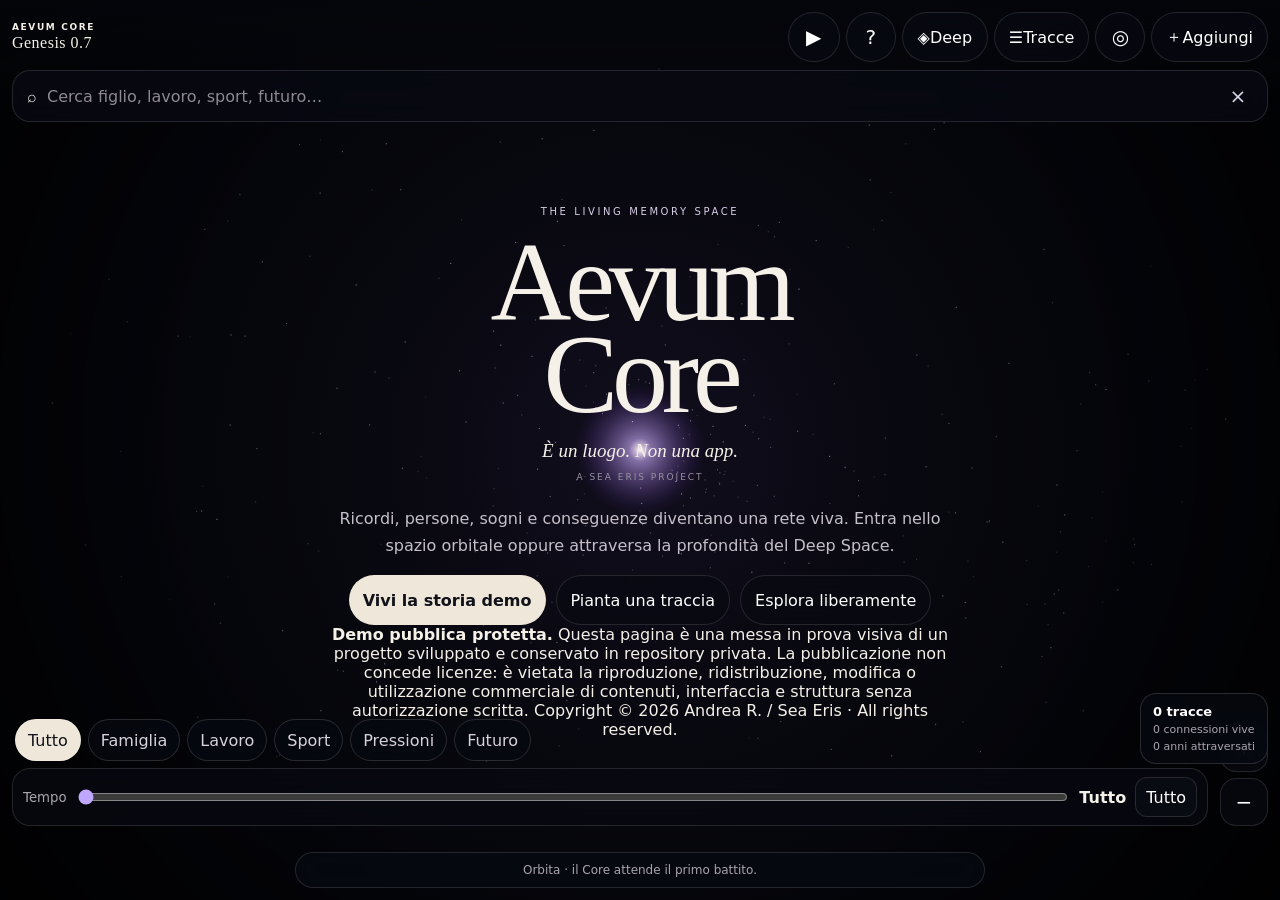
==== commit 5313c8d5: "Add public demo disclaimer and update showcase copy" ====
--- a/index.html
+++ b/index.html
@@ -9,18 +9,18 @@
 <meta name="apple-mobile-web-app-title" content="Aevum Core">
 <link rel="manifest" href="./manifest.webmanifest">
 <link rel="icon" href="./assets/icon.svg" type="image/svg+xml">
-<title>Aevum Core — Genesis 0.6 Roots, Branches & Deep Space</title>
+<title>Aevum Core — Genesis 0.7 Showcase</title>
 <link rel="stylesheet" href="./app.css">
 </head>
 <body>
 <canvas id="c" aria-label="Universo emotivo interattivo"></canvas><div class="shade"></div>
-<header class="top"><div class="topline"><div class="brand">Aevum Core<b>Genesis 0.6</b></div><div class="tools"><a class="pill icon" href="./guide.html" aria-label="Guida">?</a><button class="pill modepill" id="modeBtn" aria-label="Cambia spazio">◈ <span class="word">Deep</span></button><button class="pill" id="archiveBtn">☰ <span class="word">Tracce</span></button><button class="pill icon" id="centerBtn" aria-label="Ricentra">◎</button><button class="pill" id="addBtn">＋ <span class="word">Aggiungi</span></button></div></div><div class="searchline"><div class="searchbox"><span aria-hidden="true">⌕</span><input id="searchInput" type="search" inputmode="search" autocomplete="off" placeholder="Cerca Enea, padre, vittoria…"><button id="clearSearch" aria-label="Cancella ricerca">×</button></div></div></header>
+<header class="top"><div class="topline"><div class="brand">Aevum Core<b>Genesis 0.7</b></div><div class="tools"><a class="pill icon" href="./guide.html" aria-label="Guida">?</a><button class="pill modepill" id="modeBtn" aria-label="Cambia spazio">◈ <span class="word">Deep</span></button><button class="pill" id="archiveBtn">☰ <span class="word">Tracce</span></button><button class="pill icon" id="centerBtn" aria-label="Ricentra">◎</button><button class="pill" id="addBtn">＋ <span class="word">Aggiungi</span></button></div></div><div class="searchline"><div class="searchbox"><span aria-hidden="true">⌕</span><input id="searchInput" type="search" inputmode="search" autocomplete="off" placeholder="Cerca figlio, lavoro, sport, futuro…"><button id="clearSearch" aria-label="Cancella ricerca">×</button></div></div></header>
 <div class="searchhint" id="searchHint"></div>
-<section class="hero" id="hero"><div><div class="kicker">The Living Memory Space</div><h1>Aevum<br>Core</h1><div class="motto">È un luogo. Non una app.</div><div class="sea">A Sea Eris Project</div><p>Ricordi, persone, sogni e conseguenze diventano una rete viva. Entra nello spazio orbitale oppure attraversa la profondità del Deep Space.</p><div class="row"><button class="pill primary" id="guidedBtn">Pianta una traccia</button><button class="pill" id="enterBtn">Entra nel Core</button><button class="pill" id="demoBtn">Vivi la storia demo</button></div><div class="help" style="max-width:560px;margin:16px auto 0">Demo pubblica: usa dati dimostrativi. Le tracce restano nel browser, ma non inserire dati personali o sensibili.</div></div></section>
+<section class="hero" id="hero"><div><div class="kicker">The Living Memory Space</div><h1>Aevum<br>Core</h1><div class="motto">È un luogo. Non una app.</div><div class="sea">A Sea Eris Project</div><p>Ricordi, persone, sogni e conseguenze diventano una rete viva. Entra nello spazio orbitale oppure attraversa la profondità del Deep Space.</p><div class="row"><button class="pill primary" id="guidedBtn">Pianta una traccia</button><button class="pill" id="enterBtn">Entra nel Core</button><button class="pill" id="demoBtn">Vivi la storia demo</button></div><div class="public-demo-disclaimer"><strong>Demo pubblica protetta.</strong> Questa pagina è una messa in prova visiva di un progetto sviluppato e conservato in repository privata. La pubblicazione non concede licenze: è vietata la riproduzione, ridistribuzione, modifica o utilizzazione commerciale di contenuti, interfaccia e struttura senza autorizzazione scritta. <span>Copyright © 2026 Andrea R. / Sea Eris · All rights reserved.</span></div></div></section>
 <aside class="panel left" id="archive"><div class="head"><div><div class="kicker">Archivio vivo</div><h2>Le tue tracce</h2></div><button class="close" data-close="archive" aria-label="Chiudi">×</button></div><div class="filters" id="filters"></div><div class="sortrow"><select id="sortSelect" aria-label="Ordina le tracce"><option value="date-desc">Più recenti</option><option value="date-asc">Più antiche</option><option value="size-desc">Eventi più grandi</option><option value="title">Titolo A–Z</option></select><button class="pill small" id="archiveAdd">＋</button></div><div class="list" id="list"></div><div class="stack two"><button class="pill" id="exportBtn">Esporta</button><button class="pill" id="importBtn">Importa</button></div><input type="file" id="file" accept="application/json,.json" hidden></aside>
 <aside class="panel right" id="detail"><div class="head"><div><div class="kicker" id="dType"></div><h2 id="dTitle"></h2></div><button class="close" data-close="detail" aria-label="Chiudi">×</button></div><p id="dText"></p><div class="tags" id="dTags"></div><div class="meta"><div><small>Data</small><b id="dDate"></b></div><div><small>Dimensione</small><b id="dSize"></b></div><div><small>Emozione</small><b id="dEmotion"></b></div><div><small>Intensità</small><b id="dIntensity"></b></div><div><small>Significato</small><b id="dMeaning"></b></div><div><small>Connessioni</small><b id="dConnections"></b></div></div><div class="stack two"><button class="pill" id="focusBtn">Metti a fuoco</button><button class="pill" id="editBtn">Modifica</button></div><h3 class="sectiontitle">Radici e rami</h3><div class="connectiongroups"><div class="relationgroup"><h4 class="roots-label">Radici · ciò che ha portato qui</h4><div class="connections" id="roots"></div></div><div class="relationgroup"><h4 class="branches-label">Rami · ciò che nasce da qui</h4><div class="connections" id="branches"></div></div></div><div class="relationform"><select id="relationDirection" aria-label="Direzione della relazione"><option value="branch">Aggiungi come ramo</option><option value="root">Aggiungi come radice</option></select><select id="relationTarget" aria-label="Traccia da collegare"></select><select id="relationType" aria-label="Tipo di relazione"><option>È collegato a</option><option>È causa di</option><option>È conseguenza di</option><option>Padre / figlio</option><option>Persona coinvolta</option><option>Mi ha fatto crescere</option><option>Contrasta con</option><option>Ricordo di</option><option>Obiettivo nato da</option></select><button class="pill primary" id="addRelationBtn">Crea connessione</button></div><button class="pill danger" id="deleteBtn" style="width:100%;margin-top:12px">Elimina traccia</button></aside>
 <div class="deepbadge" id="deepBadge">Deep Space · trascina per orbitare nella profondità</div><div class="timelinebar" id="timelineBar"><small>Tempo</small><input id="timelineRange" type="range" min="0" max="0" value="0" aria-label="Anno massimo visibile"><b id="timelineLabel">Tutto</b><button id="timelineAll">Tutto</button></div><div class="hud" id="status">Il Core attende il primo battito.</div><div class="zoomtools" aria-label="Controlli della rete"><button id="zoomIn" aria-label="Ingrandisci">＋</button><button id="zoomOut" aria-label="Riduci">−</button></div>
-<div class="modal" id="modal"><div class="card"><div class="kicker">Traccia nel Core</div><h2 id="formTitle">Aggiungi vita</h2><input type="hidden" id="editId"><label for="title">Titolo</label><input id="title" placeholder="Es. La nascita di Enea"><label for="text">Racconto breve</label><textarea id="text" placeholder="Cosa è successo? Chi era presente? Cosa ti ha lasciato?"></textarea><div class="formgrid"><div><label for="date">Data dell’evento</label><input id="date" type="date"></div><div><label for="eventSize">Dimensione dell’evento</label><select id="eventSize"><option>Piccolo</option><option selected>Medio</option><option>Grande</option></select></div><div><label for="type">Tipo</label><select id="type"><option>Ricordo</option><option>Sfida</option><option>Sogno</option><option>Paura</option><option>Persona</option><option>Obiettivo</option><option>Routine</option></select></div><div><label for="emotion">Emozione</label><select id="emotion"><option>Gioia</option><option>Nostalgia</option><option>Paura</option><option>Rabbia</option><option>Tristezza</option><option>Speranza</option><option>Orgoglio</option><option>Serenità</option><option>Amore</option></select></div><div><label for="intensity">Intensità emotiva</label><input id="intensity" type="range" min="1" max="10" value="7"></div><div><label for="meaning">Significato</label><select id="meaning"><option>Mi ha formato</option><option>Mi ha ferito</option><option>Mi ha insegnato</option><option>Mi chiama ancora</option><option>Mi ha cambiato</option><option>Fa parte di me</option></select></div></div><label for="tags">Parole e legami</label><input id="tags" placeholder="Enea, padre, figlio, famiglia"><div class="help">Le parole aiutano la ricerca. Una ricerca illumina anche le tracce collegate fino a due passaggi di distanza.</div><div class="help" style="margin-top:14px">Questa è una build pubblica. Non inserire informazioni personali, sanitarie, aziendali o riservate.</div><div class="row" style="justify-content:flex-end;margin-top:18px"><button class="pill" id="cancelBtn">Annulla</button><button class="pill primary" id="saveBtn">Salva nel Core</button></div></div></div><div class="modal" id="guidedModal"><div class="card guided"><div class="kicker">Percorso guidato</div><h2>Pianta una traccia</h2><div class="guidedsteps"><div><div class="guidequestion">Cosa sta lasciando una traccia in te oggi?</div><input id="gTitle" placeholder="Una persona, un momento, una paura…"></div><div><label>Che forma ha?</label><div class="choicegrid" id="gTypeChoices"><button class="choice on" data-value="Ricordo">Ricordo</button><button class="choice" data-value="Persona">Persona</button><button class="choice" data-value="Sogno">Sogno</button><button class="choice" data-value="Paura">Paura</button><button class="choice" data-value="Sfida">Sfida</button><button class="choice" data-value="Routine">Routine</button></div></div><div><label>Quanto è grande nella tua storia?</label><div class="choicegrid" id="gSizeChoices"><button class="choice" data-value="Piccolo">Piccolo</button><button class="choice on" data-value="Medio">Medio</button><button class="choice" data-value="Grande">Grande</button></div></div><div><label>Parole che la collegano alla tua vita</label><input id="gTags" placeholder="Enea, padre, famiglia, crescita"></div><div class="row" style="justify-content:flex-end"><button class="pill" id="guidedCancel">Annulla</button><button class="pill primary" id="guidedContinue">Continua</button></div></div></div></div><div class="toast" id="toast"></div>
+<div class="modal" id="modal"><div class="card"><div class="kicker">Traccia nel Core</div><h2 id="formTitle">Aggiungi vita</h2><input type="hidden" id="editId"><label for="title">Titolo</label><input id="title" placeholder="Es. Una giornata importante"><label for="text">Racconto breve</label><textarea id="text" placeholder="Cosa è successo? Chi era presente? Cosa ti ha lasciato?"></textarea><div class="formgrid"><div><label for="date">Data dell’evento</label><input id="date" type="date"></div><div><label for="eventSize">Dimensione dell’evento</label><select id="eventSize"><option>Piccolo</option><option selected>Medio</option><option>Grande</option></select></div><div><label for="type">Tipo</label><select id="type"><option>Ricordo</option><option>Sfida</option><option>Sogno</option><option>Paura</option><option>Persona</option><option>Obiettivo</option><option>Routine</option></select></div><div><label for="emotion">Emozione</label><select id="emotion"><option>Gioia</option><option>Nostalgia</option><option>Paura</option><option>Rabbia</option><option>Tristezza</option><option>Speranza</option><option>Orgoglio</option><option>Serenità</option><option>Amore</option></select></div><div><label for="intensity">Intensità emotiva</label><input id="intensity" type="range" min="1" max="10" value="7"></div><div><label for="meaning">Significato</label><select id="meaning"><option>Mi ha formato</option><option>Mi ha ferito</option><option>Mi ha insegnato</option><option>Mi chiama ancora</option><option>Mi ha cambiato</option><option>Fa parte di me</option></select></div></div><label for="tags">Parole e legami</label><input id="tags" placeholder="famiglia, lavoro, sport, futuro"><div class="help">Le parole aiutano la ricerca. Una ricerca illumina anche le tracce collegate fino a due passaggi di distanza.</div><div class="help" style="margin-top:14px">Questa è una build pubblica. Non inserire informazioni personali, sanitarie, aziendali o riservate.</div><div class="row" style="justify-content:flex-end;margin-top:18px"><button class="pill" id="cancelBtn">Annulla</button><button class="pill primary" id="saveBtn">Salva nel Core</button></div></div></div><div class="modal" id="guidedModal"><div class="card guided"><div class="kicker">Percorso guidato</div><h2>Pianta una traccia</h2><div class="guidedsteps"><div><div class="guidequestion">Cosa sta lasciando una traccia in te oggi?</div><input id="gTitle" placeholder="Una persona, un momento, una paura…"></div><div><label>Che forma ha?</label><div class="choicegrid" id="gTypeChoices"><button class="choice on" data-value="Ricordo">Ricordo</button><button class="choice" data-value="Persona">Persona</button><button class="choice" data-value="Sogno">Sogno</button><button class="choice" data-value="Paura">Paura</button><button class="choice" data-value="Sfida">Sfida</button><button class="choice" data-value="Routine">Routine</button></div></div><div><label>Quanto è grande nella tua storia?</label><div class="choicegrid" id="gSizeChoices"><button class="choice" data-value="Piccolo">Piccolo</button><button class="choice on" data-value="Medio">Medio</button><button class="choice" data-value="Grande">Grande</button></div></div><div><label>Parole che la collegano alla tua vita</label><input id="gTags" placeholder="famiglia, crescita, lavoro, sogno"></div><div class="row" style="justify-content:flex-end"><button class="pill" id="guidedCancel">Annulla</button><button class="pill primary" id="guidedContinue">Continua</button></div></div></div></div><div class="toast" id="toast"></div>
 <script src="./app-core.js"></script>
 <script src="./app-ui.js"></script>
 <script src="./app-demo.js"></script>
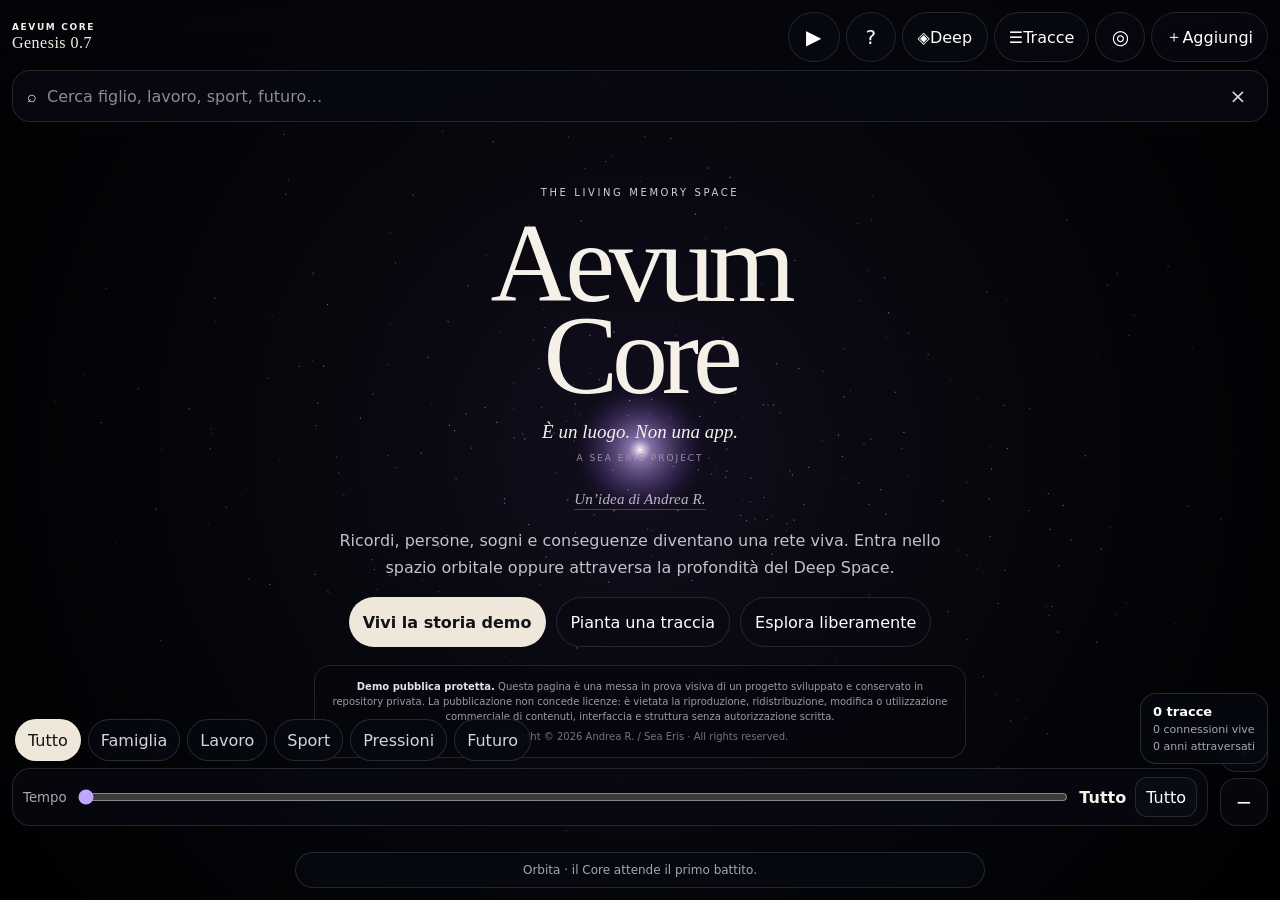
==== commit 1d4b0ca3: "Load clickable creator profile in public demo" ====
--- a/index.html
+++ b/index.html
@@ -24,5 +24,6 @@
 <script src="./app-core.js"></script>
 <script src="./app-ui.js"></script>
 <script src="./app-demo.js"></script>
+<script src="./author-profile.js"></script>
 </body>
 </html>
